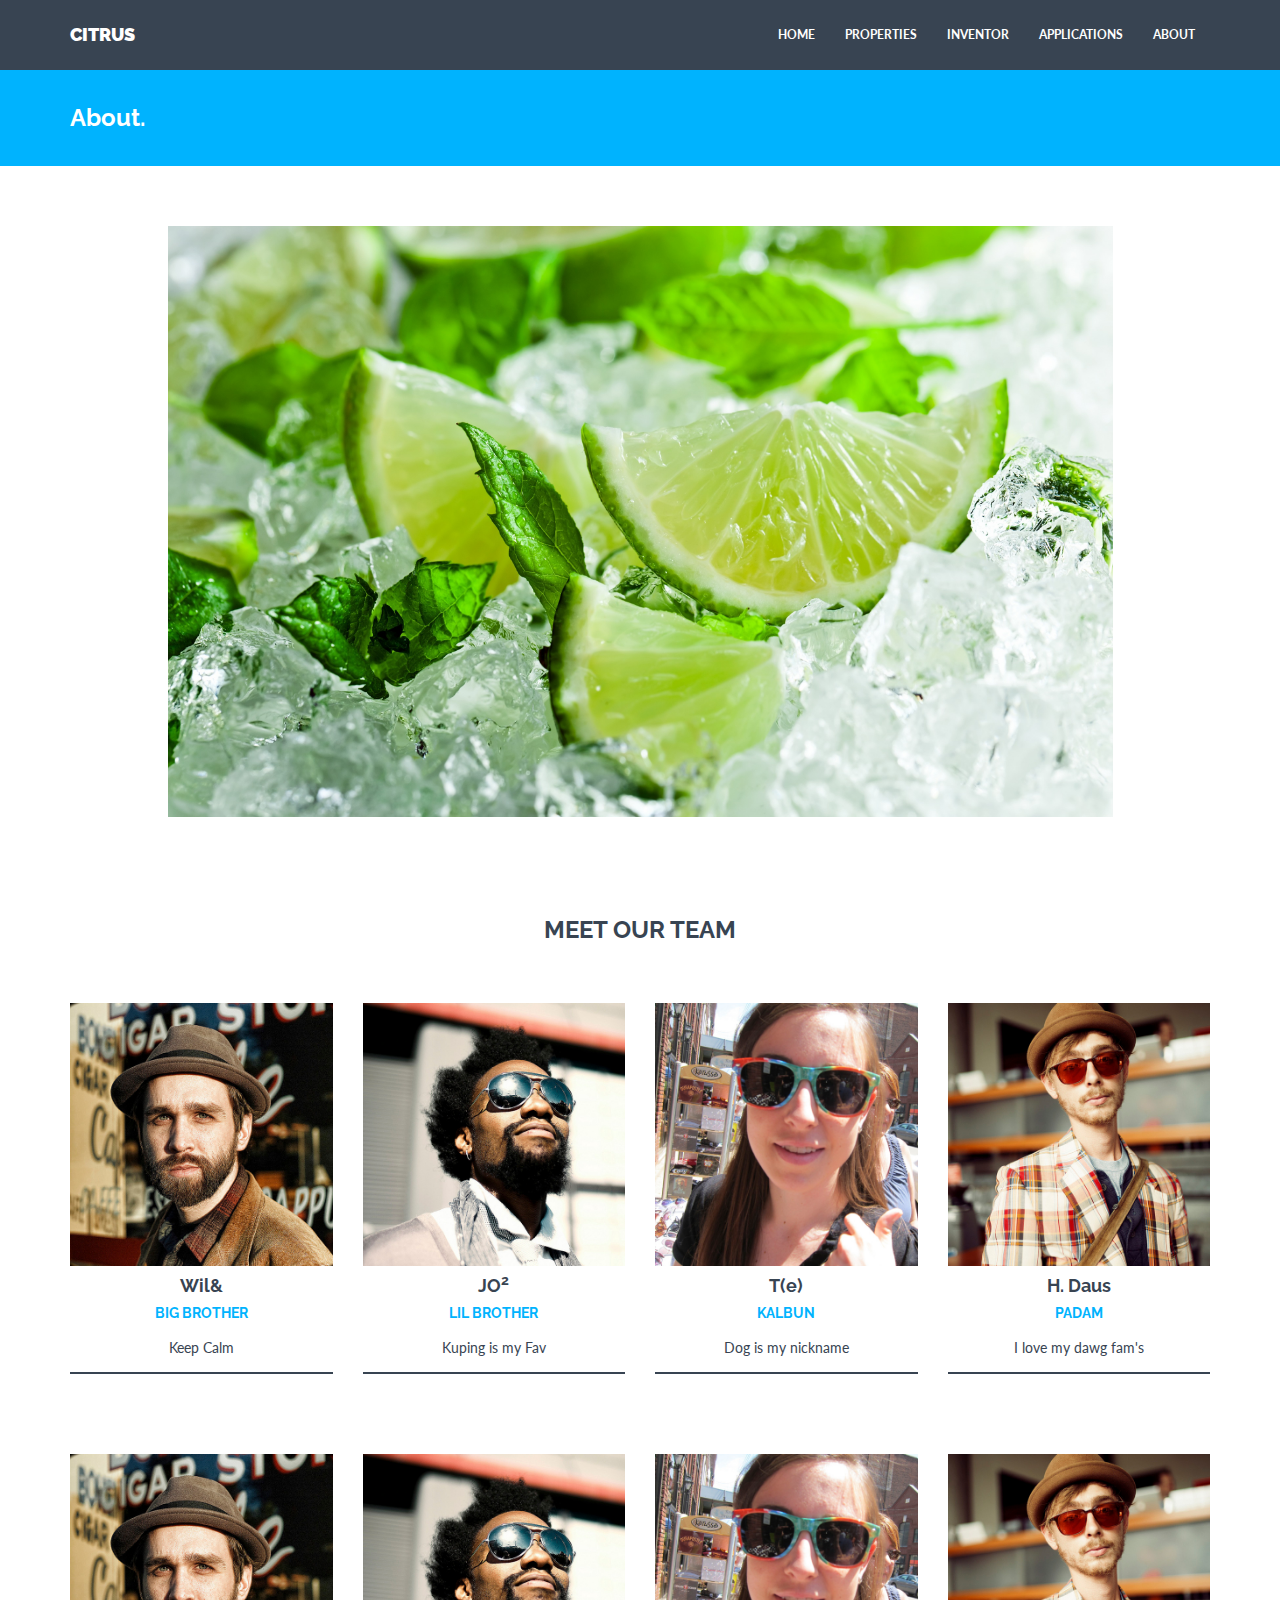
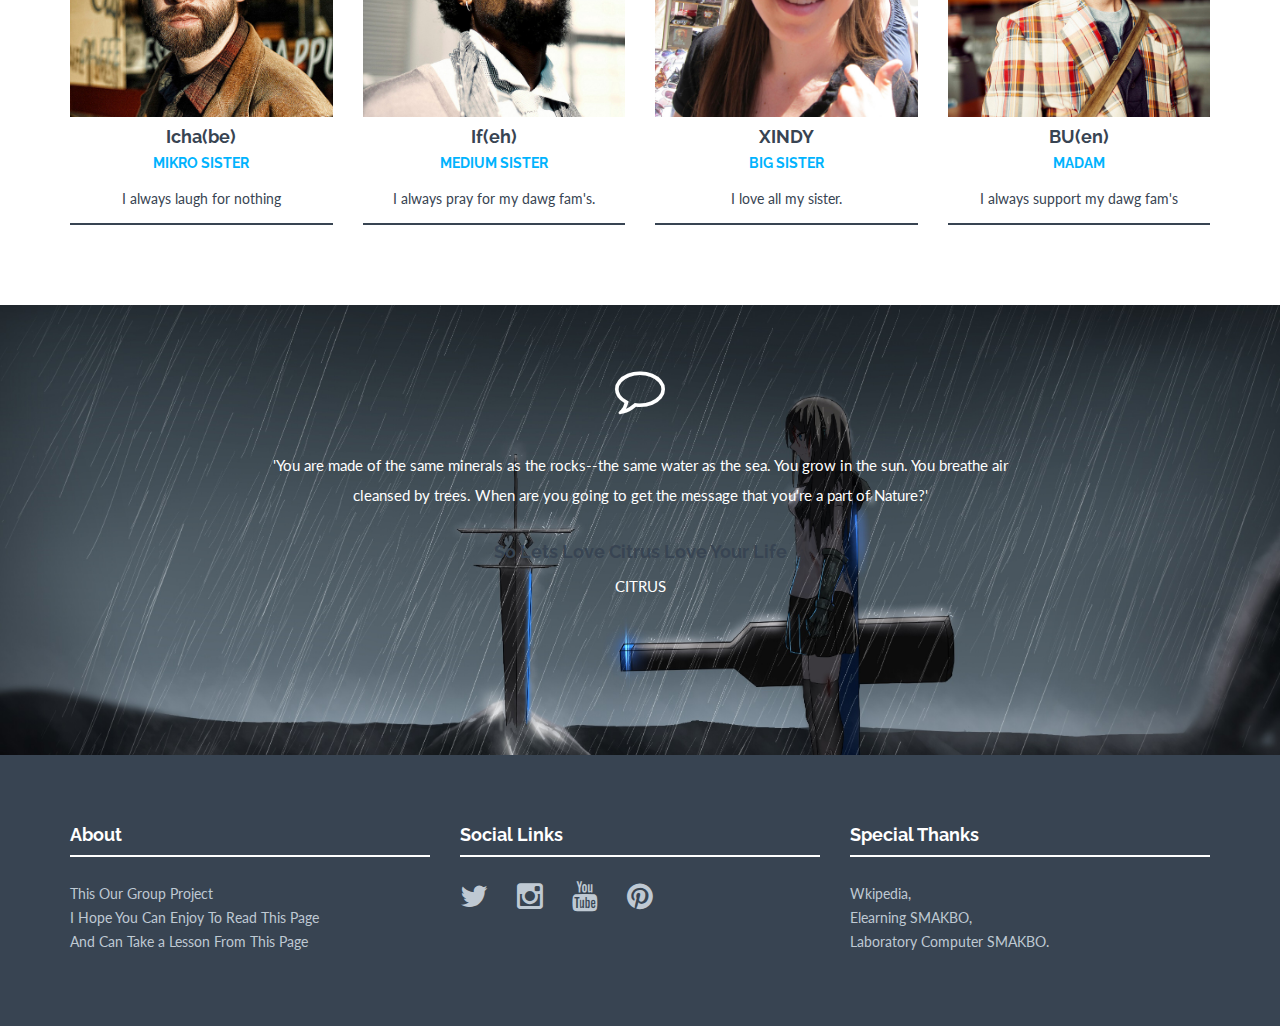
==== about.html @ 8cf74371 "Add files via upload" ====
<!DOCTYPE html>
<html lang="en">
  <head>
   <title>CITRIC ACID</title>

    <!-- Bootstrap core CSS -->
    <link href="css/bootstrap.css" rel="stylesheet">
    <link href="css/style.css" rel="stylesheet">
    <link href="css/font-awesome.min.css" rel="stylesheet">
  </head>

  <body>

    <!-- Navbar -->
    <div class="navbar navbar-default navbar-fixed-top" 
    role="navigation">
      <div class="container">
        <div class="navbar-header">
          <a class="navbar-brand" href="index.html">CITRUS</a>
        </div>
        <div class="navbar-collapse collapse navbar-right">
          <ul class="nav navbar-nav">
            <li><a href="index.html">HOME</a></li>
            <li><a href="single-project.html">PROPERTIES</a></li>
            <li><a href="singles.html">INVENTOR</a></li>
            <li><a href="portfolio.html">APPLICATIONS</a></li>
            <li><a href="about.html">ABOUT</a></li>
          </ul>
        </div>
      </div>
    </div>

	<div id="blue">
	    <div class="container">
			<div class="row">
				<h3>About.</h3>
			</div>
	    </div> 
	</div>

	 
	<!--AGENCY ABOUT-->


	 <div class="container mt">
	 	<div class="row">
		 	<div class="col-lg-10 col-lg-offset-1 centered">
			 	<div id="carousel-example-generic" class="carousel slide" data-ride="carousel">
				
				  <!-- Wrapper for slides -->
				  <div class="carousel-inner">
				    <div class="item active">
				      <img src="img/citrus4.jpg" alt="">
				    </div>
				    </div>
				  </div>
				</div>
				</div>
				</div>
				</div>
	

	<!-- *****************************************************************************************************************
	 TEEAM MEMBERS
	 ***************************************************************************************************************** -->

	 <div class="container mtb">
	 	<div class="row centered">
		 	<h3 class="mb">MEET OUR TEAM</h3>
		 	
		 	<div class="col-lg-3 col-md-3 col-sm-3">
				<div class="he-wrap tpl6">
				<img src="img/team/team01.jpg" alt="">
					<div class="he-view">
						<div class="bg a0" data-animate="fadeIn">
                            <h3 class="a1" data-animate="fadeInDown">Contact Me</h3>
                            <a href="#" class="dmbutton a2" data-animate="fadeInUp"><i class="fa fa-envelope"></i></a>
                            <a href="#" class="dmbutton a2" data-animate="fadeInUp"><i class="fa fa-twitter"></i></a>
                    	</div><!-- he bg -->
					</div><!-- he view -->		
				</div><!-- he wrap -->
				<h4>Wil&</h4>
				<h5 class="ctitle">BIG BROTHER</h5>
				<p>Keep Calm</p>
				<div class="hline"></div>
		 	</div><! --/col-lg-3 -->

		 	<div class="col-lg-3 col-md-3 col-sm-3">
				<div class="he-wrap tpl6">
				<img src="img/team/team02.jpg" alt="">
					<div class="he-view">
						<div class="bg a0" data-animate="fadeIn">
                            <h3 class="a1" data-animate="fadeInDown">Contact Me</h3>
                            <a href="#" class="dmbutton a2" data-animate="fadeInUp"><i class="fa fa-envelope"></i></a>
                            <a href="#" class="dmbutton a2" data-animate="fadeInUp"><i class="fa fa-twitter"></i></a>
                    	</div><!-- he bg -->
					</div><!-- he view -->		
				</div><!-- he wrap -->
				<h4>JO<sup>2</sup></h4>
				<h5 class="ctitle">LIL BROTHER</h5>
				<p>Kuping is my Fav</p>
				<div class="hline"></div>
		 	</div><! --/col-lg-3 -->

		 	<div class="col-lg-3 col-md-3 col-sm-3">
				<div class="he-wrap tpl6">
				<img src="img/team/team03.jpg" alt="">
					<div class="he-view">
						<div class="bg a0" data-animate="fadeIn">
                            <h3 class="a1" data-animate="fadeInDown">Contact Me</h3>
                            <a href="#" class="dmbutton a2" data-animate="fadeInUp"><i class="fa fa-envelope"></i></a>
                            <a href="#" class="dmbutton a2" data-animate="fadeInUp"><i class="fa fa-twitter"></i></a>
                    	</div><!-- he bg -->
					</div><!-- he view -->		
				</div><!-- he wrap -->
				<h4>T(e)</h4>
				<h5 class="ctitle">KALBUN</h5>
				<p>Dog is my nickname</p>
				<div class="hline"></div>
		 	</div><! --/col-lg-3 -->

		 	<div class="col-lg-3 col-md-3 col-sm-3">
				<div class="he-wrap tpl6">
				<img src="img/team/team04.jpg" alt="">
					<div class="he-view">
						<div class="bg a0" data-animate="fadeIn">
                            <h3 class="a1" data-animate="fadeInDown">Contact Me</h3>
                            <a href="#" class="dmbutton a2" data-animate="fadeInUp"><i class="fa fa-envelope"></i></a>
                            <a href="#" class="dmbutton a2" data-animate="fadeInUp"><i class="fa fa-twitter"></i></a>
                    	</div><!-- he bg -->
					</div><!-- he view -->		
				</div><!-- he wrap -->
				<h4>H. Daus</h4>
				<h5 class="ctitle">PADAM</h5>
				<p>I love my dawg fam's</p>
				<div class="hline"></div>
		 	</div>		 
		 	
	 	</div>
	 </div>

	  <div class="container mtb">
	 	<div class="row centered">
		 	
		 	
		 	<div class="col-lg-3 col-md-3 col-sm-3">
				<div class="he-wrap tpl6">
				<img src="img/team/team01.jpg" alt="">
					<div class="he-view">
						<div class="bg a0" data-animate="fadeIn">
                            <h3 class="a1" data-animate="fadeInDown">Contact Me</h3>
                            <a href="#" class="dmbutton a2" data-animate="fadeInUp"><i class="fa fa-envelope"></i></a>
                            <a href="#" class="dmbutton a2" data-animate="fadeInUp"><i class="fa fa-twitter"></i></a>
                    	</div><!-- he bg -->
					</div><!-- he view -->		
				</div><!-- he wrap -->
				<h4>Icha(be)</h4>
				<h5 class="ctitle">MIKRO SISTER</h5>
				<p>I always laugh for nothing </p>
				<div class="hline"></div>
		 	</div><! --/col-lg-3 -->

		 	<div class="col-lg-3 col-md-3 col-sm-3">
				<div class="he-wrap tpl6">
				<img src="img/team/team02.jpg" alt="">
					<div class="he-view">
						<div class="bg a0" data-animate="fadeIn">
                            <h3 class="a1" data-animate="fadeInDown">Contact Me</h3>
                            <a href="#" class="dmbutton a2" data-animate="fadeInUp"><i class="fa fa-envelope"></i></a>
                            <a href="#" class="dmbutton a2" data-animate="fadeInUp"><i class="fa fa-twitter"></i></a>
                    	</div><!-- he bg -->
					</div><!-- he view -->		
				</div><!-- he wrap -->
				<h4>If(eh)</h4>
				<h5 class="ctitle">MEDIUM SISTER</h5>
				<p>I always pray for my dawg fam's.</p>
				<div class="hline"></div>
		 	</div>

		 	<div class="col-lg-3 col-md-3 col-sm-3">
				<div class="he-wrap tpl6">
				<img src="img/team/team03.jpg" alt="">
					<div class="he-view">
						<div class="bg a0" data-animate="fadeIn">
                            <h3 class="a1" data-animate="fadeInDown">Contact Me</h3>
                            <a href="#" class="dmbutton a2" data-animate="fadeInUp"><i class="fa fa-envelope"></i></a>
                            <a href="#" class="dmbutton a2" data-animate="fadeInUp"><i class="fa fa-twitter"></i></a>
                    	</div><!-- he bg -->
					</div><!-- he view -->		
				</div><!-- he wrap -->
				<h4>XINDY</h4>
				<h5 class="ctitle">BIG SISTER</h5>
				<p>I love all my sister.</p>
				<div class="hline"></div>
		 	</div><! --/col-lg-3 -->

		 	<div class="col-lg-3 col-md-3 col-sm-3">
				<div class="he-wrap tpl6">
				<img src="img/team/team04.jpg" alt="">
					<div class="he-view">
						<div class="bg a0" data-animate="fadeIn">
                            <h3 class="a1" data-animate="fadeInDown">Contact Me</h3>
                            <a href="#" class="dmbutton a2" data-animate="fadeInUp"><i class="fa fa-envelope"></i></a>
                            <a href="#" class="dmbutton a2" data-animate="fadeInUp"><i class="fa fa-twitter"></i></a>
                    	</div><!-- he bg -->
					</div><!-- he view -->		
				</div><!-- he wrap -->
				<h4>BU(en)</h4>
				<h5 class="ctitle">MADAM</h5>
				<p>I always support my dawg fam's</p>
				<div class="hline"></div>
		 	</div><!--/col-lg-3 -->		 	
		 	
	 	</div><!--/row -->
	 </div><!--/container -->
	 
	
	 <!--MIDDLE CONTENT-->
	 <div id="twrap">
	 	<div class="container centered">
	 		<div class="row">
	 			<div class="col-lg-8 col-lg-offset-2">
	 			<i class="fa fa-comment-o"></i>
	 			<p>'You are made of the same minerals as the rocks--the same water as the sea. You grow in the sun. You breathe air cleansed by trees. When are you going to get the message that you're a part of Nature?'</p>
	 			<h4><br/>So Lets Love Citrus Love Your Life</h4>
	 			<p>CITRUS</p>
	 			</div>
	 		</div>
	 	</div>
	 </div>

	
	<!-- FOOTER -->
	 <div id="footerwrap">
	 	<div class="container">
		 	<div class="row">
		 		<div class="col-lg-4">
		 			<h4>About</h4>
		 			<div class="hline-w"></div>
		 			<p>	This Our Group Project <br/>
		 				I Hope You Can Enjoy To Read This Page <br/>
		 				And Can Take a Lesson From This Page <br/>
		 			</p>
		 		</div>
		 		<div class="col-lg-4">
		 			<h4>Social Links</h4>
		 			<div class="hline-w"></div>
		 			<p>
		 				<a href="https://twitter.com/hashtag/citricacid?vertical=default&src=hash"><i class="fa fa-twitter"></i></a>
		 				<a href="https://www.instagram.com/explore/tags/citricacid/" target="blank"><i class="fa fa-instagram"> </i></a>
		 				<a href="https://www.youtube.com/results?search_query=citric+acid"><i class="fa fa-youtube"></i></a>
		 				<a href="https://id.pinterest.com/search/pins/?q=citric%20acid"><i class="fa fa-pinterest"></i></a>
		 			</p>
		 		</div>
		 		<div class="col-lg-4">
		 			<h4>Special Thanks</h4>
		 			<div class="hline-w"></div>
		 			<p>
		 				Wkipedia,<br/>
		 				Elearning SMAKBO,<br/>
		 				Laboratory Computer SMAKBO.<br/>
		 			</p>
		 		</div>
		 	
		 	</div>
	 	</div>
	 </div>
  </body>
</html>
---- css/style.css ----
/*	################################################################

	Author: Carlos Alvarez
	URL: http://alvarez.is

	Project Name: SOLID - Bootstrap 3 Theme
	Version: 1.0
	URL: http://alvarez.is
	
################################################################# */ 
@import url(http://fonts.googleapis.com/css?family=Raleway:400,700,900);
@import url(http://fonts.googleapis.com/css?family=Lato:400,900);
@import url("prettyPhoto.css") screen;
@import url("hoverex-all.css") screen;

/*	################################################################
	1. GENERAL STRUCTURES
################################################################# */
	* { 
		margin: 0;
		padding: 0px;
	} 

body { 
	background: #ffffff; 
	margin: 0; 
	height: 100%; 
	color: #384452;
	font-family: 'Lato', sans-serif;
	font-weight: 400;
	}

h1, h2, h3, h4, h5, h6 {
	font-family: 'Raleway', sans-serif;
	font-weight: 700;
}

p { 
	padding: 0; 
	margin-bottom: 12px; 
	font-family: 'Lato', sans-serif;
	font-weight: 400;
	font-size: 14px; 
	line-height: 24px;
	color: #384452; 
	margin-top: 10px; 
}

img {
	height: auto;
	max-width: 100%;
}

a { 
	padding: 0;
	margin: 0;
	text-decoration: none; 
	-webkit-transition: background-color .4s linear, color .4s linear;
	-moz-transition: background-color .4s linear, color .4s linear;
	-o-transition: background-color .4s linear, color .4s linear;
	-ms-transition: background-color .4s linear, color .4s linear;
	transition: background-color .4s linear, color .4s linear;
}
a:hover,
a:focus {
  text-decoration: none;
  color:#01b2fe;
}

::-moz-selection  {
	color: #fff;
	text-shadow:none;
	background:#2B2E31;
}
::selection {
	color: #fff;
	text-shadow:none;
	background:#2B2E31;
}

.centered {
	text-align: center
}

/*	################################################################
	BOOTSTRAP MODIFICATIONS & TWEAKS
################################################################# */
.navbar {
	min-height: 70px;
	padding-top: 10px;
	margin-bottom: 0px;
}

.navbar-brand {
	font-family: 'Raleway', sans-serif;
	font-weight: 900;
}

.navbar-header .navbar-brand {
	color: white;
}

.navbar-default .navbar-nav > li > a {
	color: white;
	font-weight: 700;
	font-size: 12px;
}

.navbar-default .navbar-nav > li > a:hover {
	color: #00b3fe;
}

.navbar-default .navbar-nav > .active > a, .navbar-default .navbar-nav > .active > a:hover, .navbar-default .navbar-nav > .active > a:focus {
	color: #00b3fe;
	background-color: transparent;
}

.navbar-default {
	background-color: #384452;
	border-color: transparent;
}

.dropdown-menu {
	background: #384452;
}

.dropdown-menu > li > a {
	color: white;
	font-weight: 700;
	font-size: 12px;
}

.btn-theme {
  color: #fff;
  background-color: #384452;
  border-color: #384452;
  margin: 4px;
}
.btn-theme:hover,
.btn-theme:focus,
.btn-theme:active,
.btn-theme.active,
.open .dropdown-toggle.btn-theme {
  color: #fff;
  background-color: #00b3fe;
  border-color: #00b3fe;
}

.dmbutton:hover,
.dmbutton:active,
.dmbutton:focus{
	color: #ffffff;
	background-color: #222222;
	border-color: #ffffff;
}
.dmbutton {
	background:rgba(0, 0, 0, 0);
	border: 1px solid #ffffff;
	color: #ffffff;
	-webkit-border-radius: 2px;
	border-radius: 2px;
	padding-top: 1.025rem;
	padding-right: 2.25rem;
	letter-spacing:0.85px;
	padding-bottom: 1.0875rem;
	padding-left: 2.25rem;
	font-size: 1.55rem;
	cursor: pointer;
	font-weight: normal;
	line-height: normal;
	margin: 0 0 1.25rem;
	text-decoration: none;
	text-align: center;
	display: inline-block;
	-webkit-transition: background-color 300ms ease-out;
	-moz-transition: background-color 300ms ease-out;
	transition: background-color 300ms ease-out;
	-webkit-appearance: none;
	font-weight: normal !important;
}

.mtb {
	margin-top: 80px;
	margin-bottom: 80px;
}

.mb {
	margin-bottom: 60px;
}

.mt {
	margin-top: 60px;
}

.hline {
	border-bottom: 2px solid #384452;
}

.hline-w {
	border-bottom: 2px solid #ffffff;
	margin-bottom: 25px;
}
/*	################################################################
	SITE WRAPS
################################################################# */

#headerwrap {
	background-color: #00b3fe;
	min-height: 550px;
	padding-top: 100px;
	padding-bottom: 0px;
	text-align: center;
}

#headerwrap h3, h5 {
	color: white;
	font-weight: 400;
}

#headerwrap h1 {
	color: white;
	margin-bottom: 25px;
}

#headerwrap .img-responsive {
	margin: 0 auto;
}

/* Services Wrap */
#service {
	margin-top: 100px;
	margin-bottom: 80px;
}

#service i {
	color: #00b3fe;
	font-size: 60px;
	padding: 15px;
}

/* Portfolio Wrap */
#portfoliowrap {
	padding-top: 60px;
	margin-bottom: 60px;
	display: block;
	text-align: center
}

#portfoliowrap h3 {
	margin-bottom: 25px;
}

.portfolio {
	padding:0 !important;
	margin:0 !important;
	display:block;
}


.portfolio-item .title:before {border-radius:0; display:none}
.portfolio-item p {margin:0px 0 30px;}
.portfolio-item h3 {margin:-10px 0 10px; font-size:16px; text-transform:uppercase;}


.tpl6 h3
{
	color:#fff;
	margin:0;
	padding:40px 5px 0;
	font-size:16px;
	text-transform:uppercase;
}
.tpl6 .dmbutton
{
	display:inline-block;
	margin:30px 5px 20px 5px;
	font-size:13px;
}

.tpl6 .bg
{
	height:100%;
	width:100%;
	background-color:#00b3fe;
	background-color:rgba(0,179,254,.9);
	text-align:center;
}

/* Testimonials Wrap */
#twrap {
	background: url(../img/t-back.jpg) no-repeat center top;
	margin-top: 0px;
	padding-top:60px;
	text-align:center;
	background-attachment: relative;
	background-position: center center;
	min-height: 450px;
	width: 100%;
	
    -webkit-background-size: 100%;
    -moz-background-size: 100%;
    -o-background-size: 100%;
    background-size: 100%;

    -webkit-background-size: cover;
    -moz-background-size: cover;
    -o-background-size: cover;
    background-size: cover;
}

#twrap i {
	font-size: 50px;
	color: white;
	margin-bottom: 25px;
}

#twrap p {
	color: white;
	font-size: 15px;
	line-height: 30px;
}

/* clients logo */
#cwrap {
	background: #f7f7f7;
	margin-top: 0px;
	padding-top: 80px;
	padding-bottom: 100px;
}

#cwrap h3 {
	margin-bottom: 60px;
}

/* Footer */
#footerwrap {
	padding-top: 60px;
	padding-bottom: 60px;
	background: #384452;
}

#footerwrap p {
	color: #bfc9d3;
}

#footerwrap h4 {
	color: white;
}

#footerwrap i {
	font-size: 30px;
	color: #bfc9d3;
	padding-right: 25px;
}

#footerwrap i:hover {
	color: #00b3fe
}

/*	################################################################
	PAGE CONFIGURATIONS
################################################################# */
/* General Tweaks */

#blue {
	background: #00b3fe;
	margin-top: 60px;
	margin-bottom: 60px;
	padding-top: 25px;
	padding-bottom: 25px;
}

#blue h3 {
	color: white;
	margin-left: 15px;
}

.ctitle {
	color: #00b3fe;
	font-weight: 700;
	margin-bottom: 15px;
}

csmall {
	font-size: 12px;
	color: #b3b3b3;
}
csmall2 {
	font-size: 12px;
	color: #f39c12
}

.spacing {
	margin-top: 40px;
	margin-bottom: 40px;
}

.badge-theme {
	background: #00b3fe;
}

/* Contact Page */
#contactwrap {
	background: url(../img/contact.jpg) no-repeat center top;
	margin-top: -60px;
	padding-top:0px;
	text-align:center;
	background-attachment: relative;
	background-position: center center;
	min-height: 400px;
	width: 100%;
	
    -webkit-background-size: 100%;
    -moz-background-size: 100%;
    -o-background-size: 100%;
    background-size: 100%;

    -webkit-background-size: cover;
    -moz-background-size: cover;
    -o-background-size: cover;
    background-size: cover;
}

/* Blog Page */
.popular-posts { 
	margin: 0px;
	padding-left: 0px;
	}
	
.popular-posts li {
	list-style: none; 
	margin-bottom: 20px; 
	min-height: 70px;
}
.popular-posts li a, 
.popular-posts li a:hover {
	color:#2f2f2f; 
	text-decoration: none;
	}
	
.popular-posts li img {
	float: left; 
	margin-right: 20px;
	}
	
.popular-posts li em {
	font-family: 'Lato', sans-serif;
	font-size: 12px;
	color: #b3b3b3
	}

.popular-posts p {
	line-height: normal;
	margin-bottom: auto;
}	

.share i {
	padding-right: 15px;
	font-size: 18px;
}
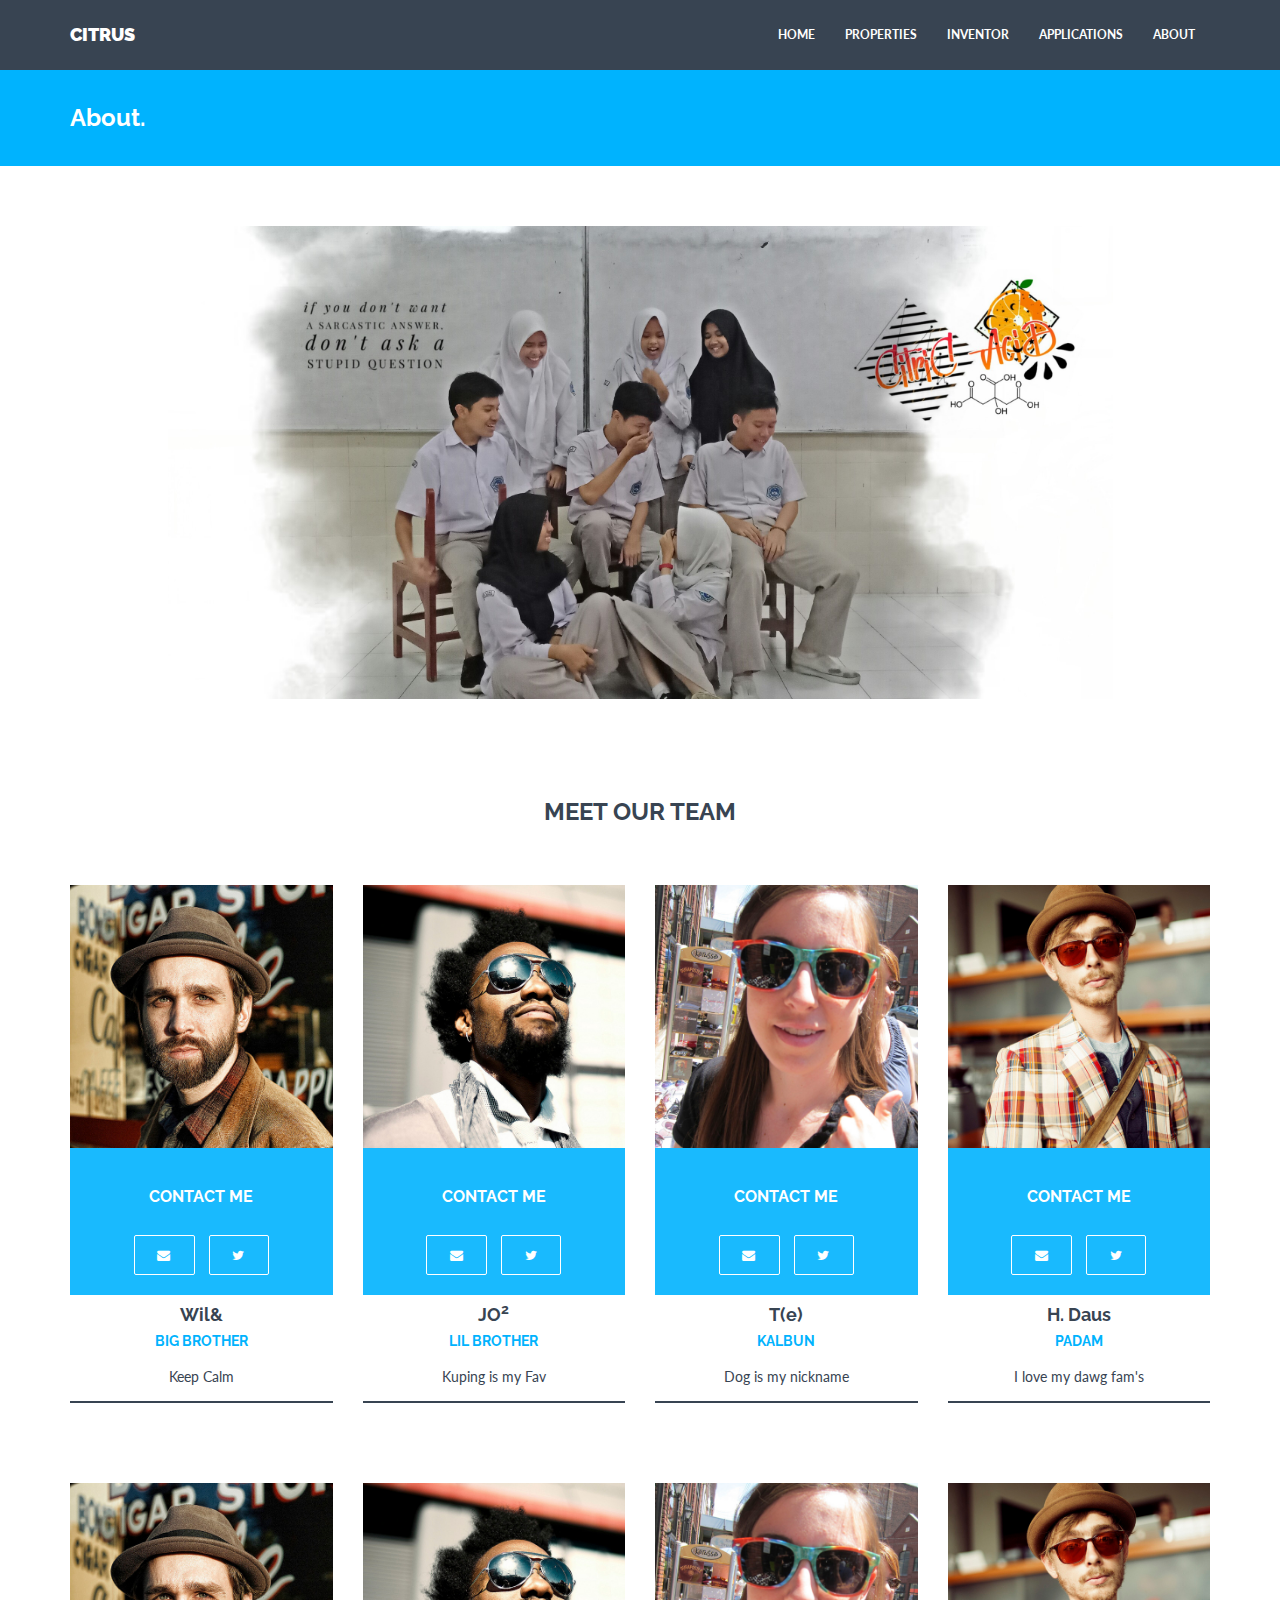
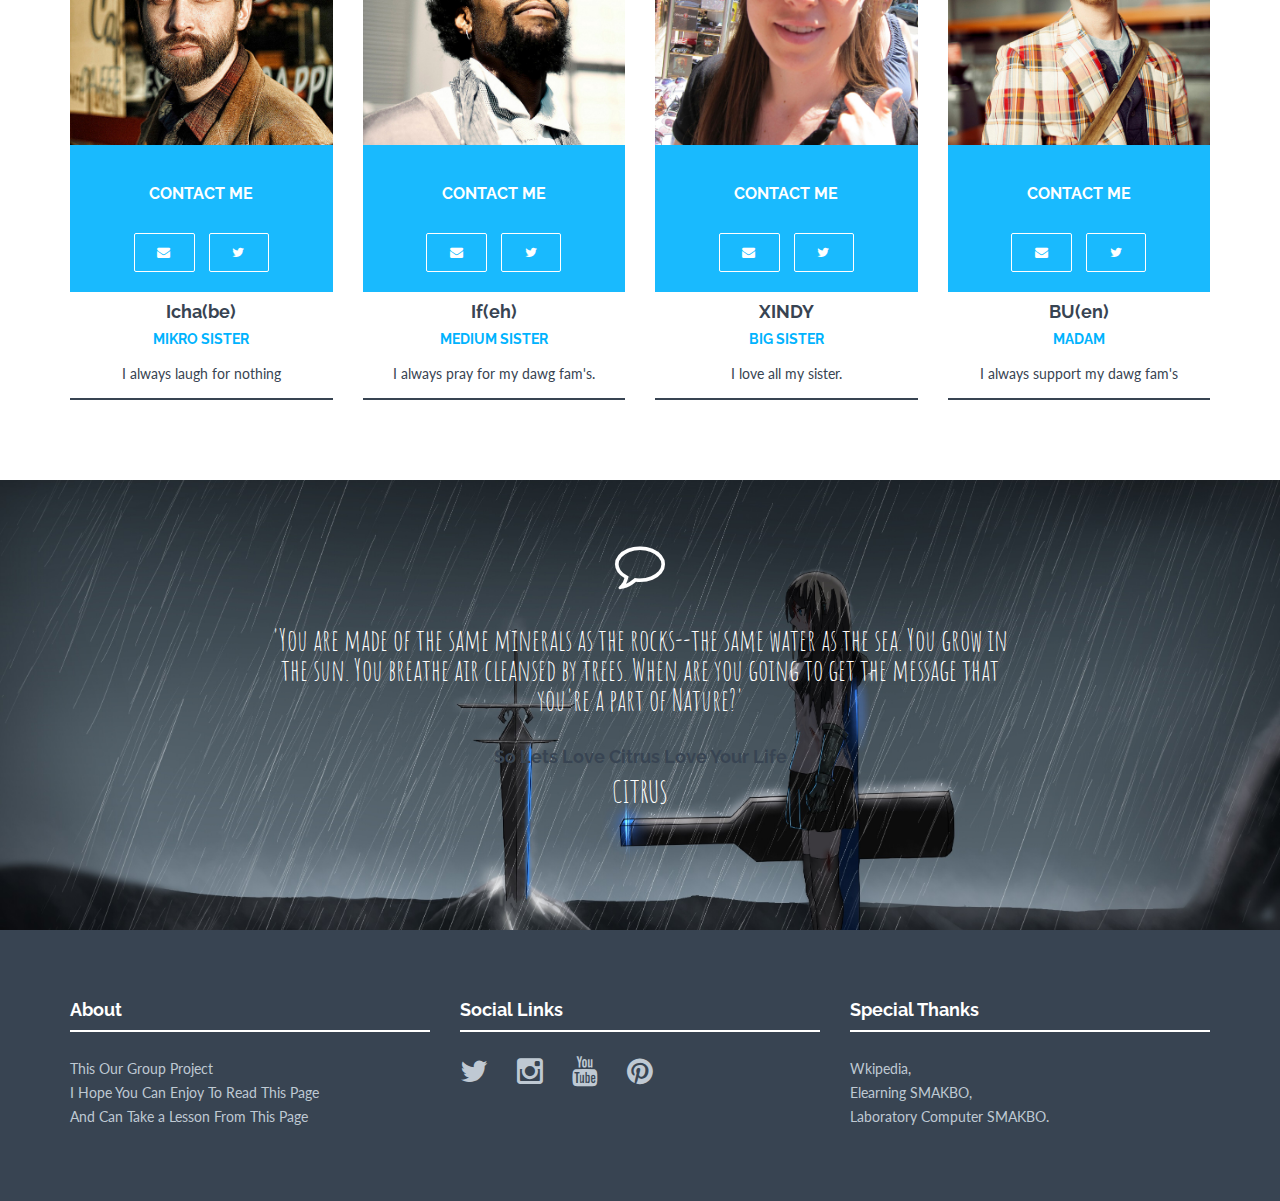
==== commit a38b2559: "Add files via upload" ====
--- a/about.html
+++ b/about.html
@@ -50,7 +50,7 @@
 				  <!-- Wrapper for slides -->
 				  <div class="carousel-inner">
 				    <div class="item active">
-				      <img src="img/citrus4.jpg" alt="">
+				      <img src="img/about.jpg" alt="">
 				    </div>
 				    </div>
 				  </div>
--- a/css/style.css
+++ b/css/style.css
@@ -8,8 +8,10 @@
 	URL: http://alvarez.is
 	
 ################################################################# */ 
+ 
 @import url(http://fonts.googleapis.com/css?family=Raleway:400,700,900);
 @import url(http://fonts.googleapis.com/css?family=Lato:400,900);
+@import url('https://fonts.googleapis.com/css?family=Amatic+SC');
 @import url("prettyPhoto.css") screen;
 @import url("hoverex-all.css") screen;
 
@@ -287,7 +289,8 @@
 }
 
 /* Testimonials Wrap */
-#twrap {
+#twrap {	 
+
 	background: url(../img/t-back.jpg) no-repeat center top;
 	margin-top: 0px;
 	padding-top:60px;
@@ -312,11 +315,13 @@
 	font-size: 50px;
 	color: white;
 	margin-bottom: 25px;
+ 
 }
 
 #twrap p {
-	color: white;
-	font-size: 15px;
+	font-family: 'Amatic SC', cursive;
+	color: white;
+	font-size: 30px;
 	line-height: 30px;
 }
 
@@ -371,6 +376,119 @@
 }
 
 #blue h3 {
+	color: white;
+	margin-left: 15px;
+}
+
+.ctitle {
+	color: #00b3fe;
+	font-weight: 700;
+	margin-bottom: 15px;
+}
+
+csmall {
+	font-size: 12px;
+	color: #b3b3b3;
+}
+csmall2 {
+	font-size: 12px;
+	color: #f39c12
+}
+
+.spacing {
+	margin-top: 40px;
+	margin-bottom: 40px;
+}
+
+.badge-theme {
+	background: #00b3fe;
+}
+
+
+#green {
+	background: #7FFFD4;
+	margin-top: 60px;
+	margin-bottom: 60px;
+	padding-top: 25px;
+	padding-bottom: 25px;
+}
+
+#green h3 {
+	color: white;
+	margin-left: 15px;
+}
+
+.ctitle {
+	color: #00b3fe;
+	font-weight: 700;
+	margin-bottom: 15px;
+}
+
+csmall {
+	font-size: 12px;
+	color: #b3b3b3;
+}
+csmall2 {
+	font-size: 12px;
+	color: #f39c12
+}
+
+.spacing {
+	margin-top: 40px;
+	margin-bottom: 40px;
+}
+
+.badge-theme {
+	background: #00b3fe;
+}
+
+
+#orange {
+	background: #FFFF00;
+	margin-top: 60px;
+	margin-bottom: 60px;
+	padding-top: 25px;
+	padding-bottom: 25px;
+}
+
+#orange h3 {
+	color: white;
+	margin-left: 15px;
+}
+
+.ctitle {
+	color: #00b3fe;
+	font-weight: 700;
+	margin-bottom: 15px;
+}
+
+csmall {
+	font-size: 12px;
+	color: #b3b3b3;
+}
+csmall2 {
+	font-size: 12px;
+	color: #f39c12
+}
+
+.spacing {
+	margin-top: 40px;
+	margin-bottom: 40px;
+}
+
+.badge-theme {
+	background: #00b3fe;
+}
+
+#dgreen {
+	background: #59e817;
+	margin-top: 60px;
+	margin-bottom: 60px;
+	padding-top: 25px;
+	padding-bottom: 25px;
+}
+
+#dgreen h3 {
 	color: white;
 	margin-left: 15px;
 }
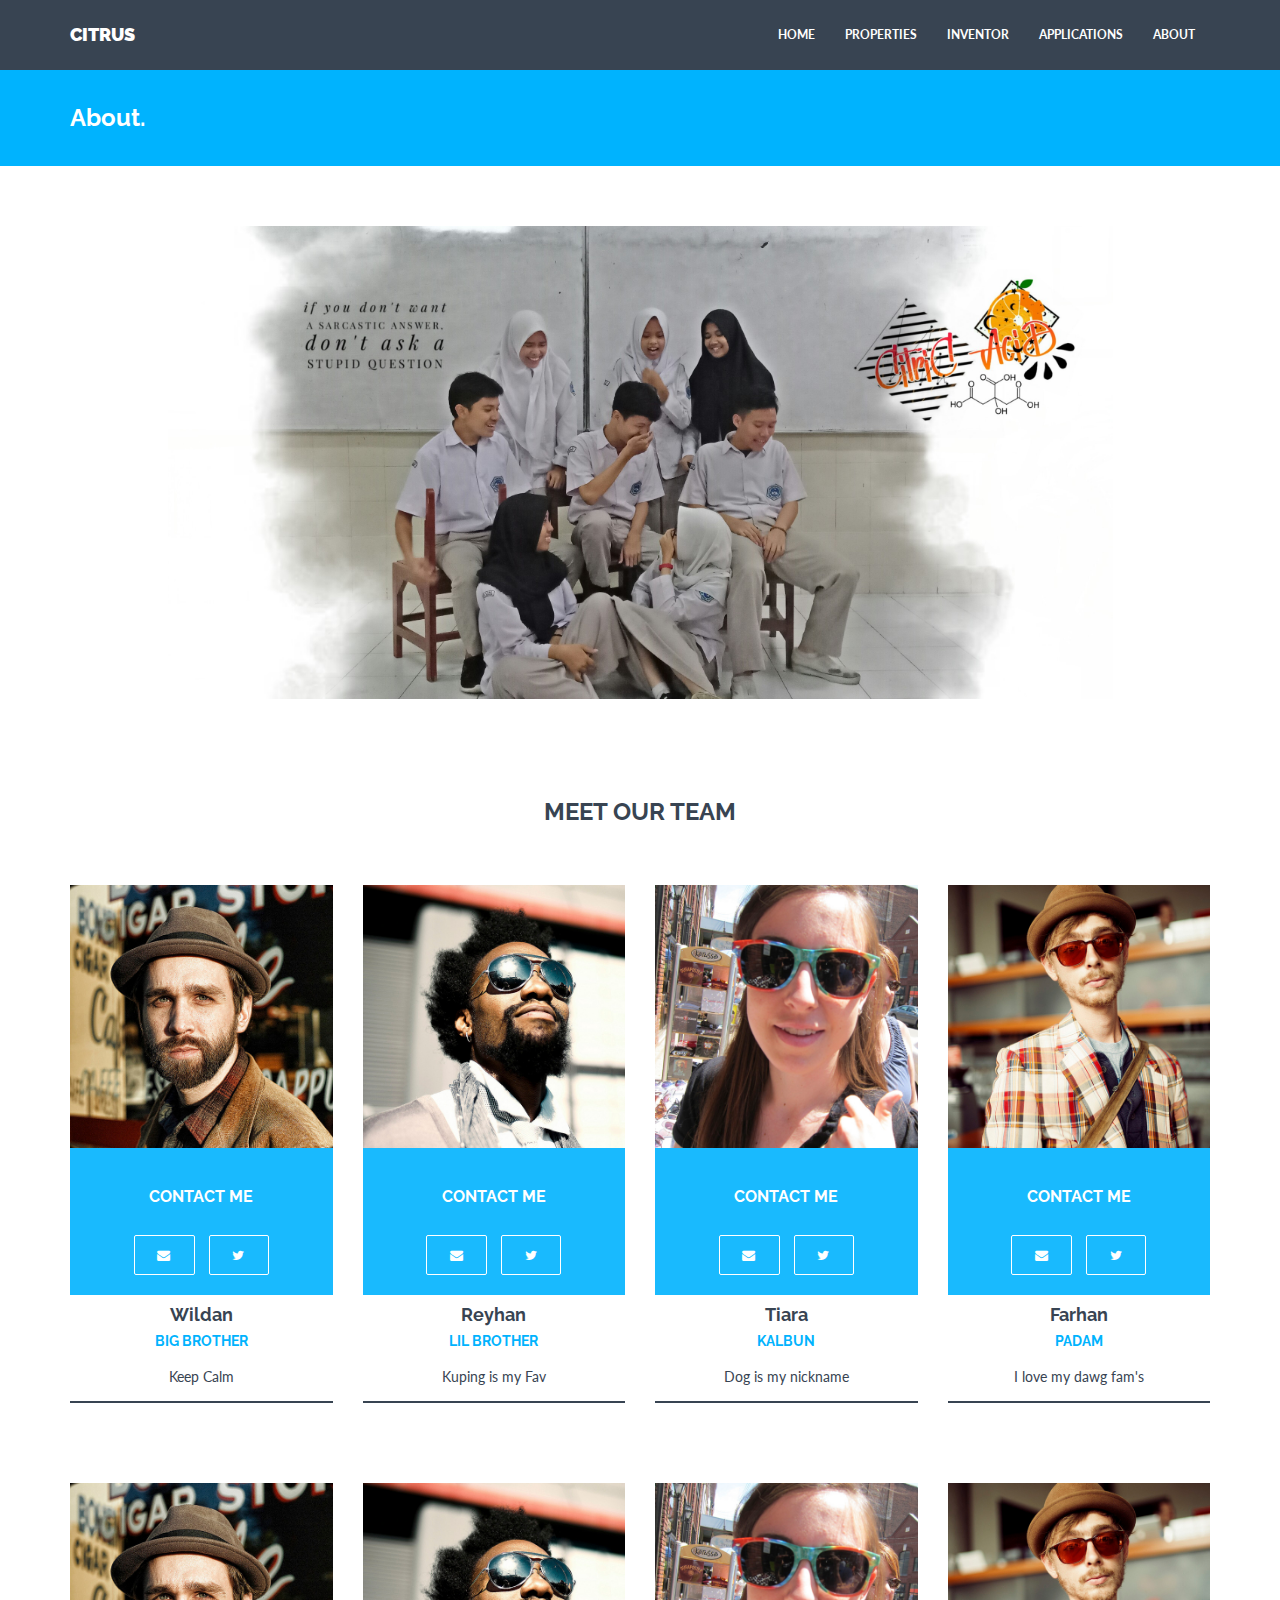
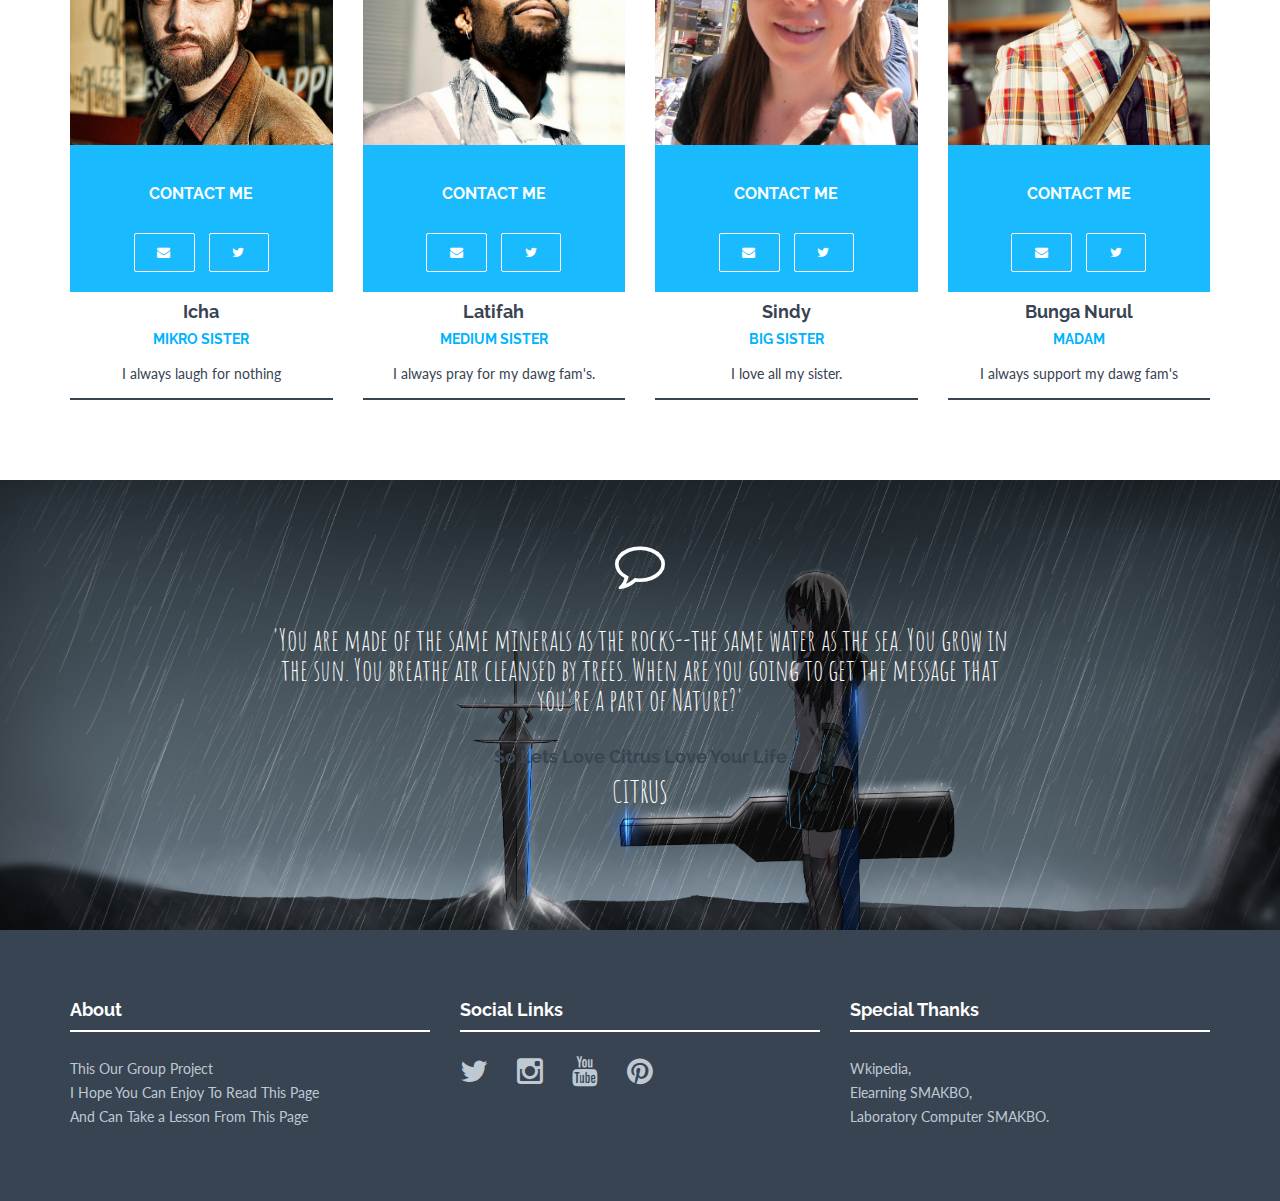
==== commit 39b2ab60: "Add files via upload" ====
--- a/about.html
+++ b/about.html
@@ -79,7 +79,7 @@
                     	</div><!-- he bg -->
 					</div><!-- he view -->		
 				</div><!-- he wrap -->
-				<h4>Wil&</h4>
+				<h4>Wildan</h4>
 				<h5 class="ctitle">BIG BROTHER</h5>
 				<p>Keep Calm</p>
 				<div class="hline"></div>
@@ -96,7 +96,7 @@
                     	</div><!-- he bg -->
 					</div><!-- he view -->		
 				</div><!-- he wrap -->
-				<h4>JO<sup>2</sup></h4>
+				<h4>Reyhan</h4>
 				<h5 class="ctitle">LIL BROTHER</h5>
 				<p>Kuping is my Fav</p>
 				<div class="hline"></div>
@@ -113,7 +113,7 @@
                     	</div><!-- he bg -->
 					</div><!-- he view -->		
 				</div><!-- he wrap -->
-				<h4>T(e)</h4>
+				<h4>Tiara</h4>
 				<h5 class="ctitle">KALBUN</h5>
 				<p>Dog is my nickname</p>
 				<div class="hline"></div>
@@ -130,7 +130,7 @@
                     	</div><!-- he bg -->
 					</div><!-- he view -->		
 				</div><!-- he wrap -->
-				<h4>H. Daus</h4>
+				<h4>Farhan</h4>
 				<h5 class="ctitle">PADAM</h5>
 				<p>I love my dawg fam's</p>
 				<div class="hline"></div>
@@ -154,7 +154,7 @@
                     	</div><!-- he bg -->
 					</div><!-- he view -->		
 				</div><!-- he wrap -->
-				<h4>Icha(be)</h4>
+				<h4>Icha</h4>
 				<h5 class="ctitle">MIKRO SISTER</h5>
 				<p>I always laugh for nothing </p>
 				<div class="hline"></div>
@@ -171,7 +171,7 @@
                     	</div><!-- he bg -->
 					</div><!-- he view -->		
 				</div><!-- he wrap -->
-				<h4>If(eh)</h4>
+				<h4>Latifah</h4>
 				<h5 class="ctitle">MEDIUM SISTER</h5>
 				<p>I always pray for my dawg fam's.</p>
 				<div class="hline"></div>
@@ -188,7 +188,7 @@
                     	</div><!-- he bg -->
 					</div><!-- he view -->		
 				</div><!-- he wrap -->
-				<h4>XINDY</h4>
+				<h4>Sindy</h4>
 				<h5 class="ctitle">BIG SISTER</h5>
 				<p>I love all my sister.</p>
 				<div class="hline"></div>
@@ -205,7 +205,7 @@
                     	</div><!-- he bg -->
 					</div><!-- he view -->		
 				</div><!-- he wrap -->
-				<h4>BU(en)</h4>
+				<h4>Bunga Nurul</h4>
 				<h5 class="ctitle">MADAM</h5>
 				<p>I always support my dawg fam's</p>
 				<div class="hline"></div>
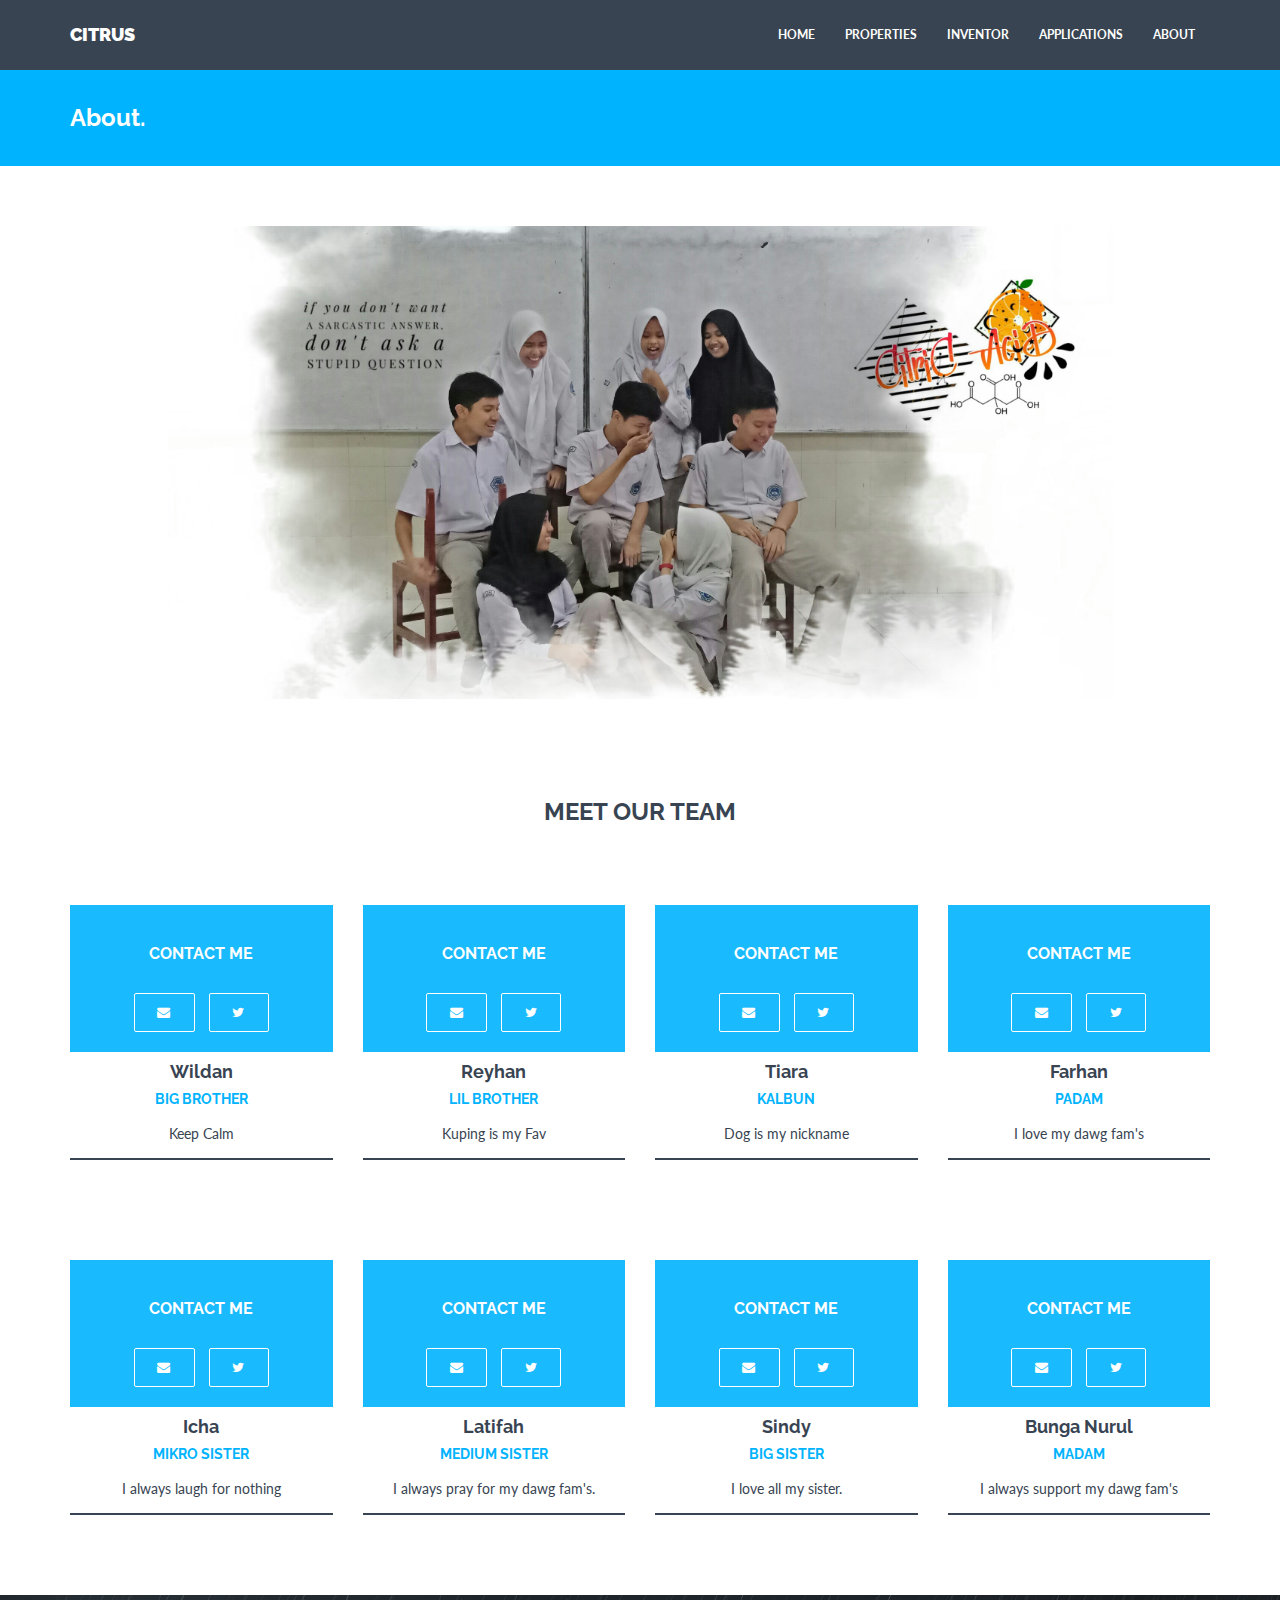
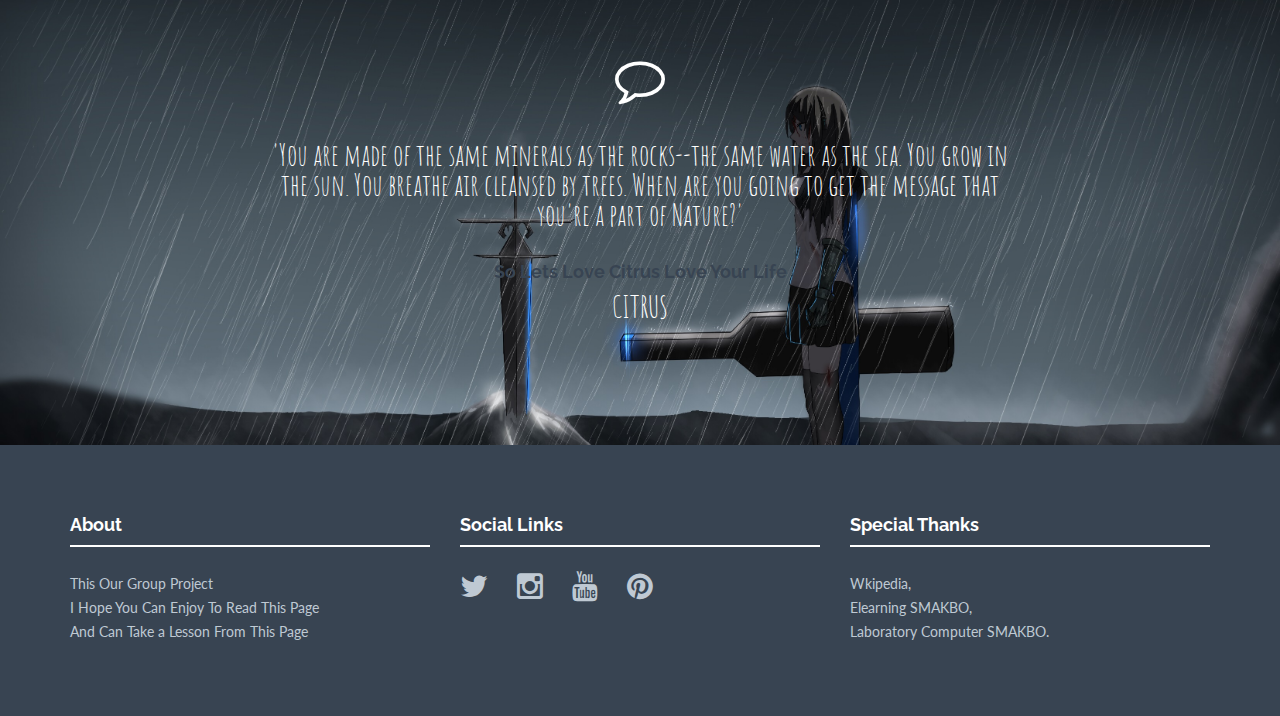
==== commit 71dd8efd: "Add files via upload" ====
--- a/about.html
+++ b/about.html
@@ -70,7 +70,7 @@
 		 	
 		 	<div class="col-lg-3 col-md-3 col-sm-3">
 				<div class="he-wrap tpl6">
-				<img src="img/team/team01.jpg" alt="">
+				<img src="img/team/wildan.jpg" alt="">
 					<div class="he-view">
 						<div class="bg a0" data-animate="fadeIn">
                             <h3 class="a1" data-animate="fadeInDown">Contact Me</h3>
@@ -87,7 +87,7 @@
 
 		 	<div class="col-lg-3 col-md-3 col-sm-3">
 				<div class="he-wrap tpl6">
-				<img src="img/team/team02.jpg" alt="">
+				<img src="img/team/jojo.jpg" alt="">
 					<div class="he-view">
 						<div class="bg a0" data-animate="fadeIn">
                             <h3 class="a1" data-animate="fadeInDown">Contact Me</h3>
@@ -104,7 +104,7 @@
 
 		 	<div class="col-lg-3 col-md-3 col-sm-3">
 				<div class="he-wrap tpl6">
-				<img src="img/team/team03.jpg" alt="">
+				<img src="img/team/tiara.jpg" alt="">
 					<div class="he-view">
 						<div class="bg a0" data-animate="fadeIn">
                             <h3 class="a1" data-animate="fadeInDown">Contact Me</h3>
@@ -121,7 +121,7 @@
 
 		 	<div class="col-lg-3 col-md-3 col-sm-3">
 				<div class="he-wrap tpl6">
-				<img src="img/team/team04.jpg" alt="">
+				<img src="img/team/firdaus.jpg" alt="">
 					<div class="he-view">
 						<div class="bg a0" data-animate="fadeIn">
                             <h3 class="a1" data-animate="fadeInDown">Contact Me</h3>
@@ -145,7 +145,7 @@
 		 	
 		 	<div class="col-lg-3 col-md-3 col-sm-3">
 				<div class="he-wrap tpl6">
-				<img src="img/team/team01.jpg" alt="">
+				<img src="img/team/ica.jpg" alt="">
 					<div class="he-view">
 						<div class="bg a0" data-animate="fadeIn">
                             <h3 class="a1" data-animate="fadeInDown">Contact Me</h3>
@@ -162,7 +162,7 @@
 
 		 	<div class="col-lg-3 col-md-3 col-sm-3">
 				<div class="he-wrap tpl6">
-				<img src="img/team/team02.jpg" alt="">
+				<img src="img/team/ipeh.jpg" alt="">
 					<div class="he-view">
 						<div class="bg a0" data-animate="fadeIn">
                             <h3 class="a1" data-animate="fadeInDown">Contact Me</h3>
@@ -179,7 +179,7 @@
 
 		 	<div class="col-lg-3 col-md-3 col-sm-3">
 				<div class="he-wrap tpl6">
-				<img src="img/team/team03.jpg" alt="">
+				<img src="img/team/sindy.jpg" alt="">
 					<div class="he-view">
 						<div class="bg a0" data-animate="fadeIn">
                             <h3 class="a1" data-animate="fadeInDown">Contact Me</h3>
@@ -196,7 +196,7 @@
 
 		 	<div class="col-lg-3 col-md-3 col-sm-3">
 				<div class="he-wrap tpl6">
-				<img src="img/team/team04.jpg" alt="">
+				<img src="img/team/buen.jpg" alt="">
 					<div class="he-view">
 						<div class="bg a0" data-animate="fadeIn">
                             <h3 class="a1" data-animate="fadeInDown">Contact Me</h3>
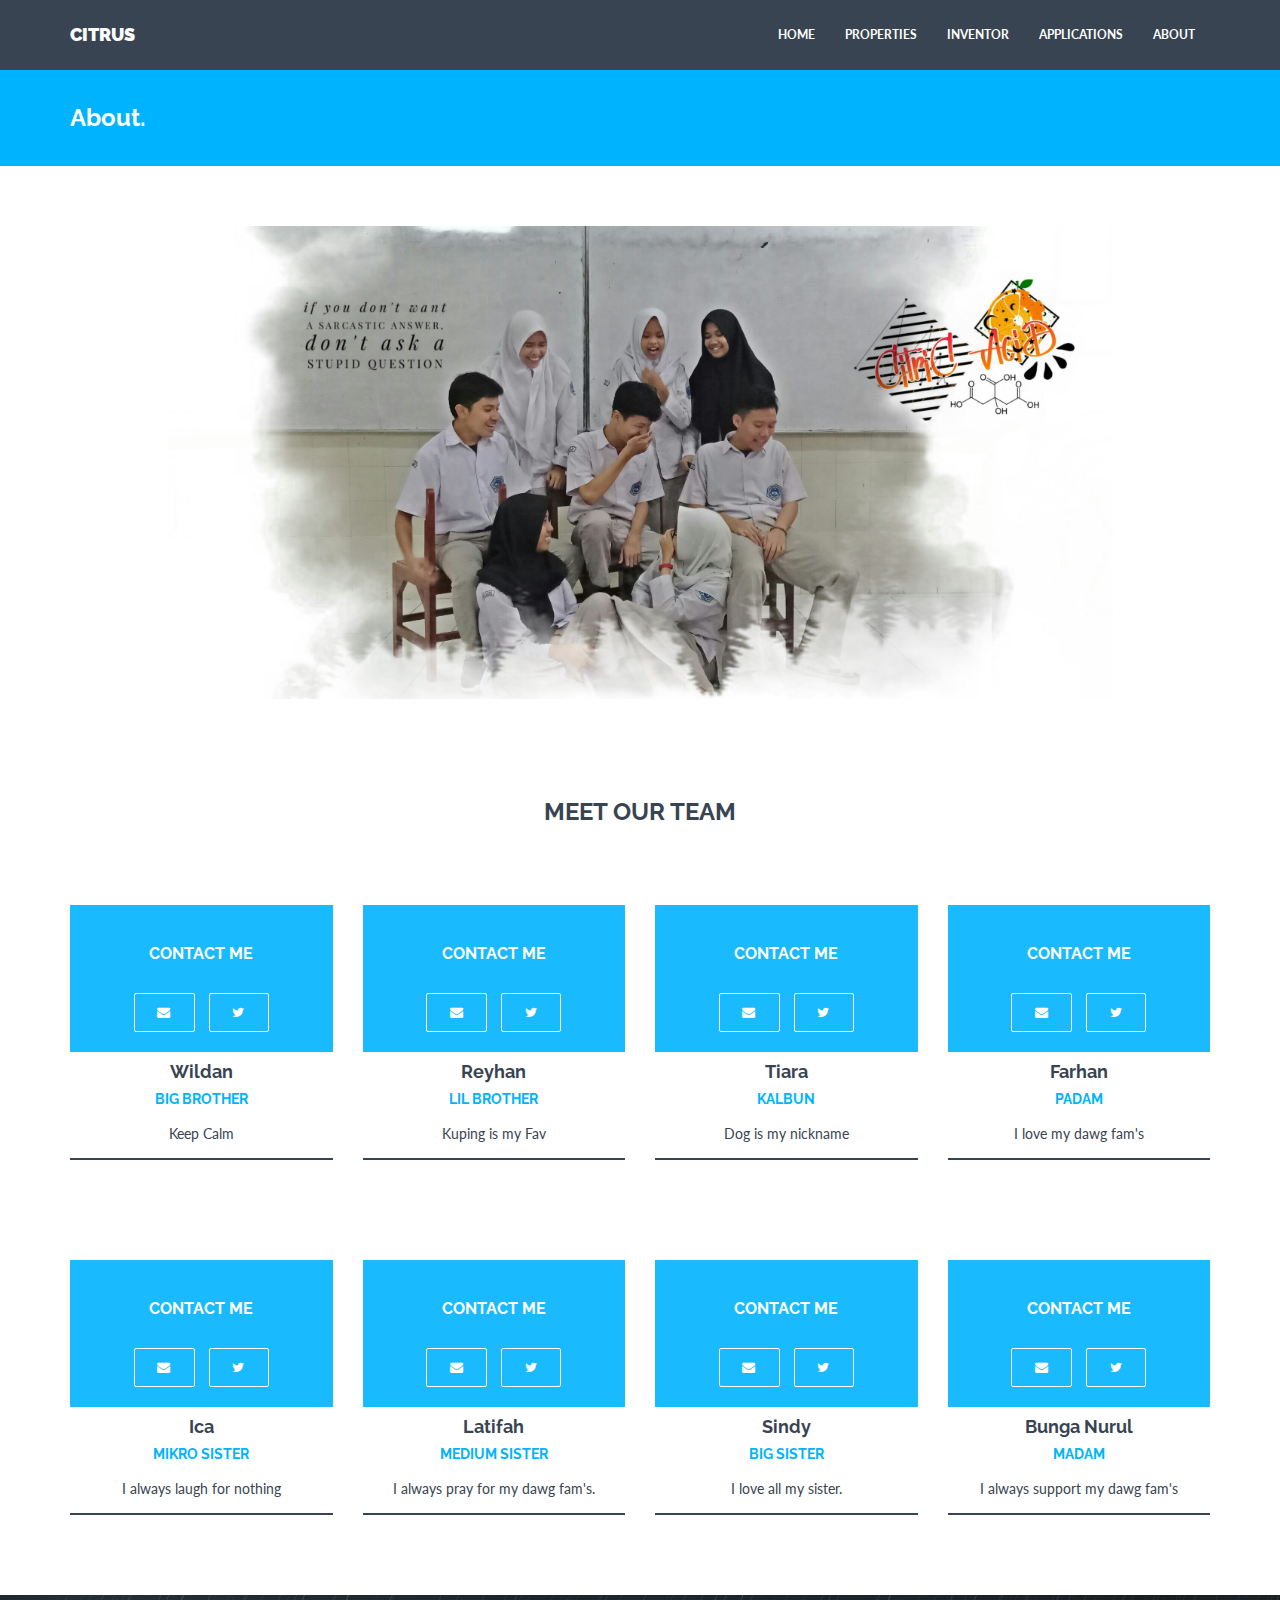
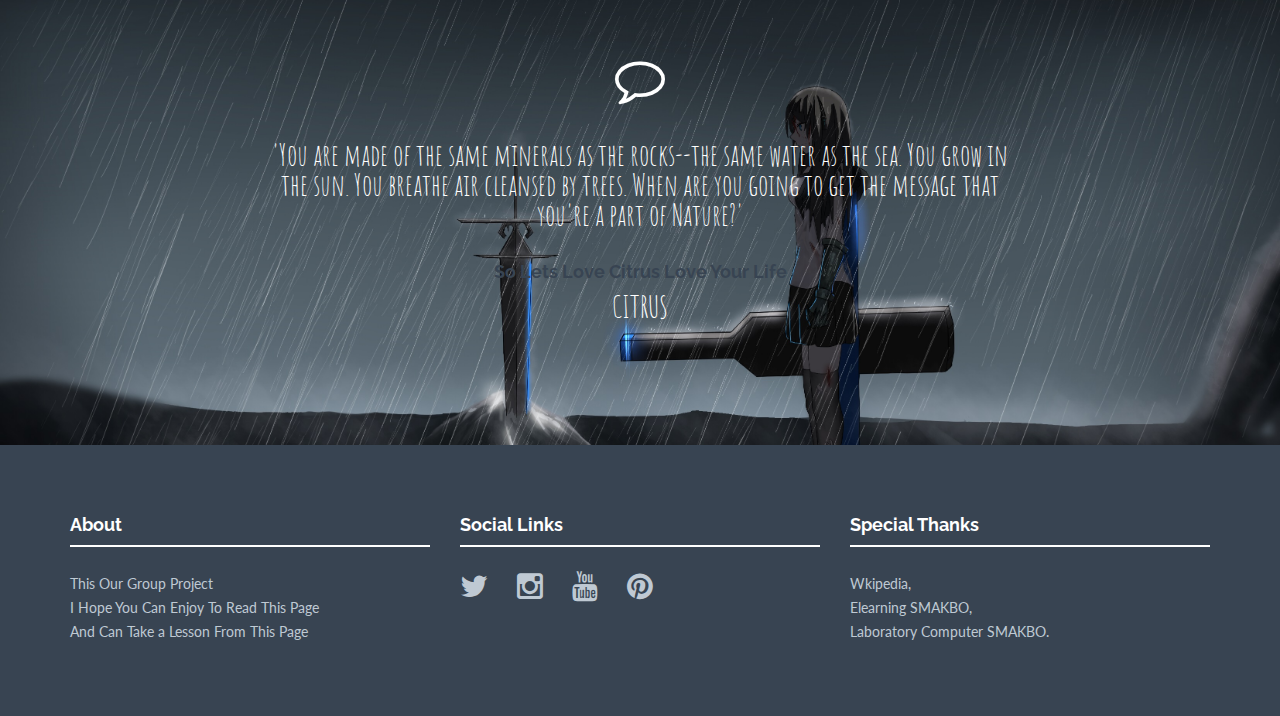
==== commit 649bf4d8: "Add files via upload" ====
--- a/about.html
+++ b/about.html
@@ -92,7 +92,7 @@
 						<div class="bg a0" data-animate="fadeIn">
                             <h3 class="a1" data-animate="fadeInDown">Contact Me</h3>
                             <a href="#" class="dmbutton a2" data-animate="fadeInUp"><i class="fa fa-envelope"></i></a>
-                            <a href="#" class="dmbutton a2" data-animate="fadeInUp"><i class="fa fa-twitter"></i></a>
+                            <a href="https://www.instagram.com/rayhandrei/" class="dmbutton a2" data-animate="fadeInUp"><i class="fa fa-twitter"></i></a>
                     	</div><!-- he bg -->
 					</div><!-- he view -->		
 				</div><!-- he wrap -->
@@ -109,7 +109,7 @@
 						<div class="bg a0" data-animate="fadeIn">
                             <h3 class="a1" data-animate="fadeInDown">Contact Me</h3>
                             <a href="#" class="dmbutton a2" data-animate="fadeInUp"><i class="fa fa-envelope"></i></a>
-                            <a href="#" class="dmbutton a2" data-animate="fadeInUp"><i class="fa fa-twitter"></i></a>
+                            <a href="https://www.instagram.com/ararawrr/" class="dmbutton a2" data-animate="fadeInUp"><i class="fa fa-twitter"></i></a>
                     	</div><!-- he bg -->
 					</div><!-- he view -->		
 				</div><!-- he wrap -->
@@ -126,7 +126,7 @@
 						<div class="bg a0" data-animate="fadeIn">
                             <h3 class="a1" data-animate="fadeInDown">Contact Me</h3>
                             <a href="#" class="dmbutton a2" data-animate="fadeInUp"><i class="fa fa-envelope"></i></a>
-                            <a href="#" class="dmbutton a2" data-animate="fadeInUp"><i class="fa fa-twitter"></i></a>
+                            <a href="https://www.instagram.com/mfarhanf13/" class="dmbutton a2" data-animate="fadeInUp"><i class="fa fa-twitter"></i></a>
                     	</div><!-- he bg -->
 					</div><!-- he view -->		
 				</div><!-- he wrap -->
@@ -150,11 +150,11 @@
 						<div class="bg a0" data-animate="fadeIn">
                             <h3 class="a1" data-animate="fadeInDown">Contact Me</h3>
                             <a href="#" class="dmbutton a2" data-animate="fadeInUp"><i class="fa fa-envelope"></i></a>
-                            <a href="#" class="dmbutton a2" data-animate="fadeInUp"><i class="fa fa-twitter"></i></a>
-                    	</div><!-- he bg -->
-					</div><!-- he view -->		
-				</div><!-- he wrap -->
-				<h4>Icha</h4>
+                            <a href="https://www.instagram.com/anissarahay_/" class="dmbutton a2" data-animate="fadeInUp"><i class="fa fa-twitter"></i></a>
+                    	</div><!-- he bg -->
+					</div><!-- he view -->		
+				</div><!-- he wrap -->
+				<h4>Ica</h4>
 				<h5 class="ctitle">MIKRO SISTER</h5>
 				<p>I always laugh for nothing </p>
 				<div class="hline"></div>
@@ -167,7 +167,7 @@
 						<div class="bg a0" data-animate="fadeIn">
                             <h3 class="a1" data-animate="fadeInDown">Contact Me</h3>
                             <a href="#" class="dmbutton a2" data-animate="fadeInUp"><i class="fa fa-envelope"></i></a>
-                            <a href="#" class="dmbutton a2" data-animate="fadeInUp"><i class="fa fa-twitter"></i></a>
+                            <a href="https://www.instagram.com/leasashakira/" class="dmbutton a2" data-animate="fadeInUp"><i class="fa fa-twitter"></i></a>
                     	</div><!-- he bg -->
 					</div><!-- he view -->		
 				</div><!-- he wrap -->
@@ -184,7 +184,7 @@
 						<div class="bg a0" data-animate="fadeIn">
                             <h3 class="a1" data-animate="fadeInDown">Contact Me</h3>
                             <a href="#" class="dmbutton a2" data-animate="fadeInUp"><i class="fa fa-envelope"></i></a>
-                            <a href="#" class="dmbutton a2" data-animate="fadeInUp"><i class="fa fa-twitter"></i></a>
+                            <a href="https://www.instagram.com/sindysafitrii/" class="dmbutton a2" data-animate="fadeInUp"><i class="fa fa-twitter"></i></a>
                     	</div><!-- he bg -->
 					</div><!-- he view -->		
 				</div><!-- he wrap -->
@@ -201,7 +201,7 @@
 						<div class="bg a0" data-animate="fadeIn">
                             <h3 class="a1" data-animate="fadeInDown">Contact Me</h3>
                             <a href="#" class="dmbutton a2" data-animate="fadeInUp"><i class="fa fa-envelope"></i></a>
-                            <a href="#" class="dmbutton a2" data-animate="fadeInUp"><i class="fa fa-twitter"></i></a>
+                            <a href="https://www.instagram.com/buensyf/" class="dmbutton a2" data-animate="fadeInUp"><i class="fa fa-twitter"></i></a>
                     	</div><!-- he bg -->
 					</div><!-- he view -->		
 				</div><!-- he wrap -->
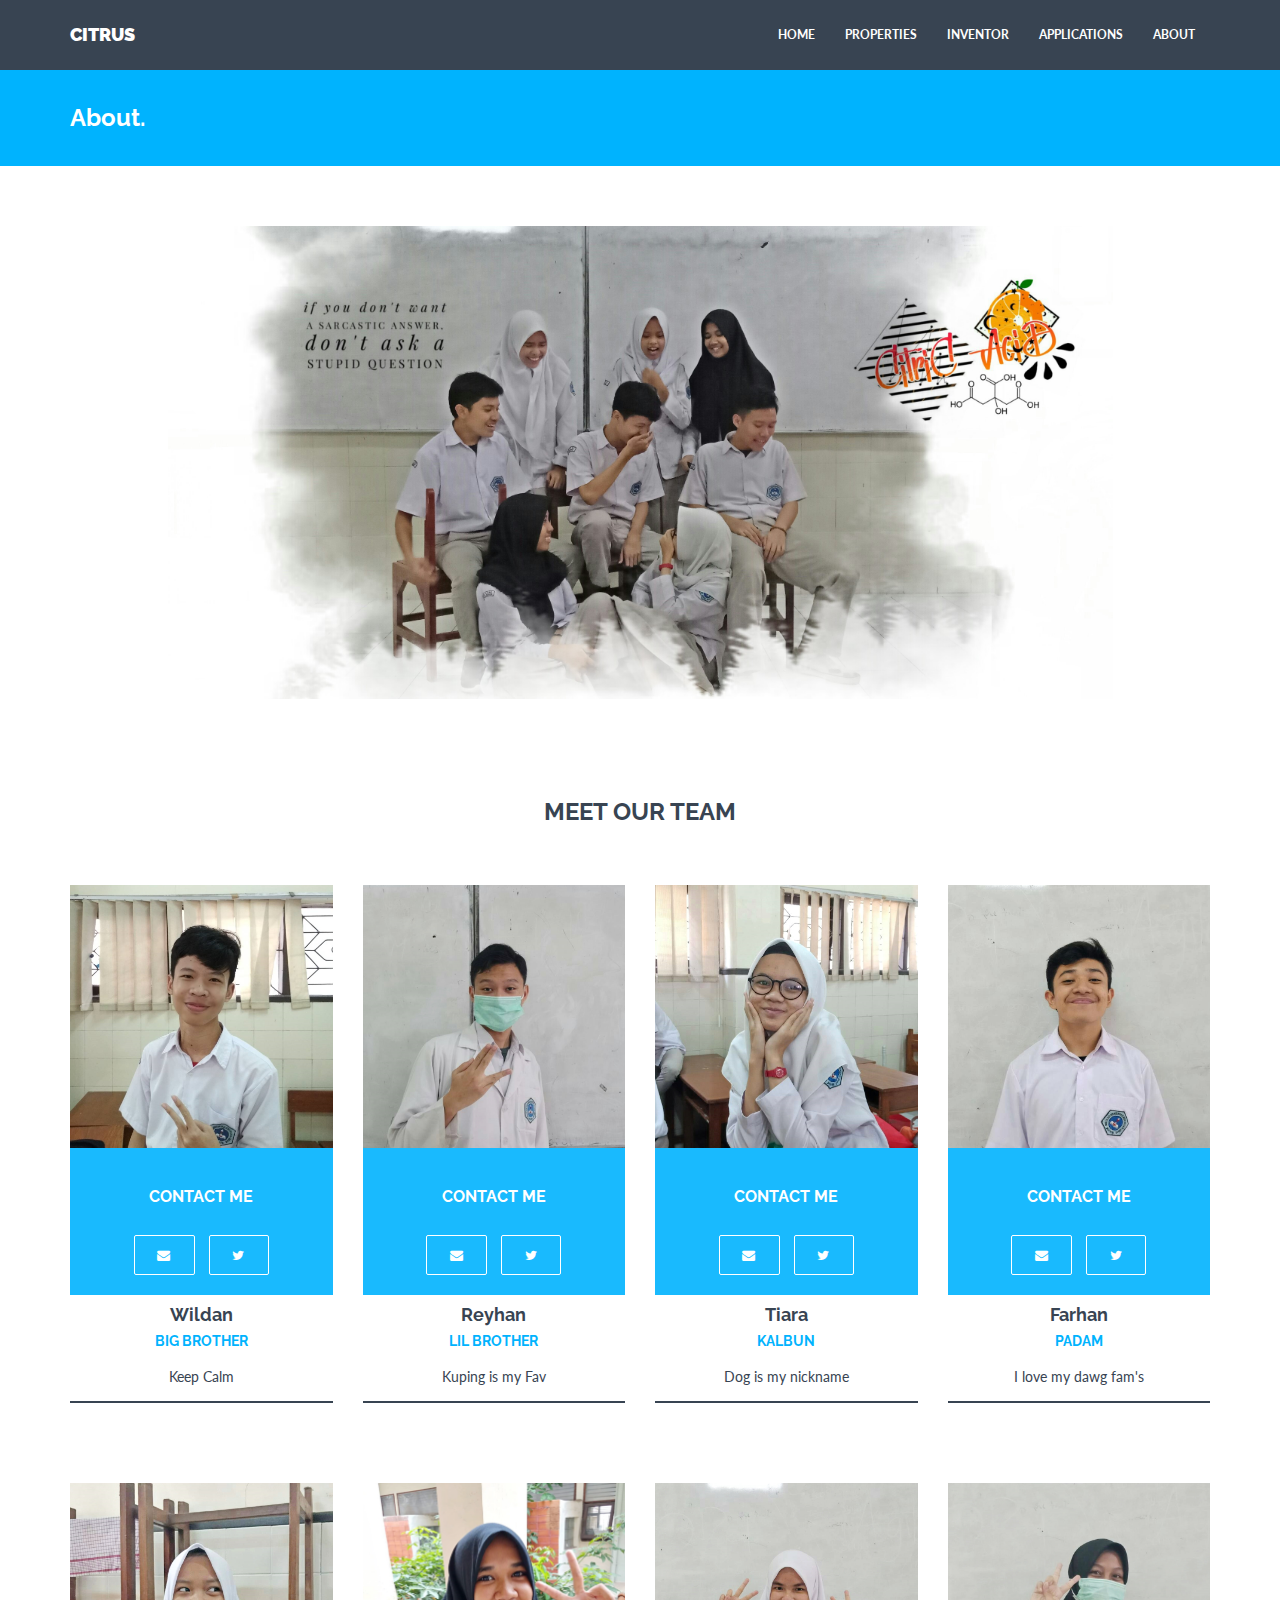
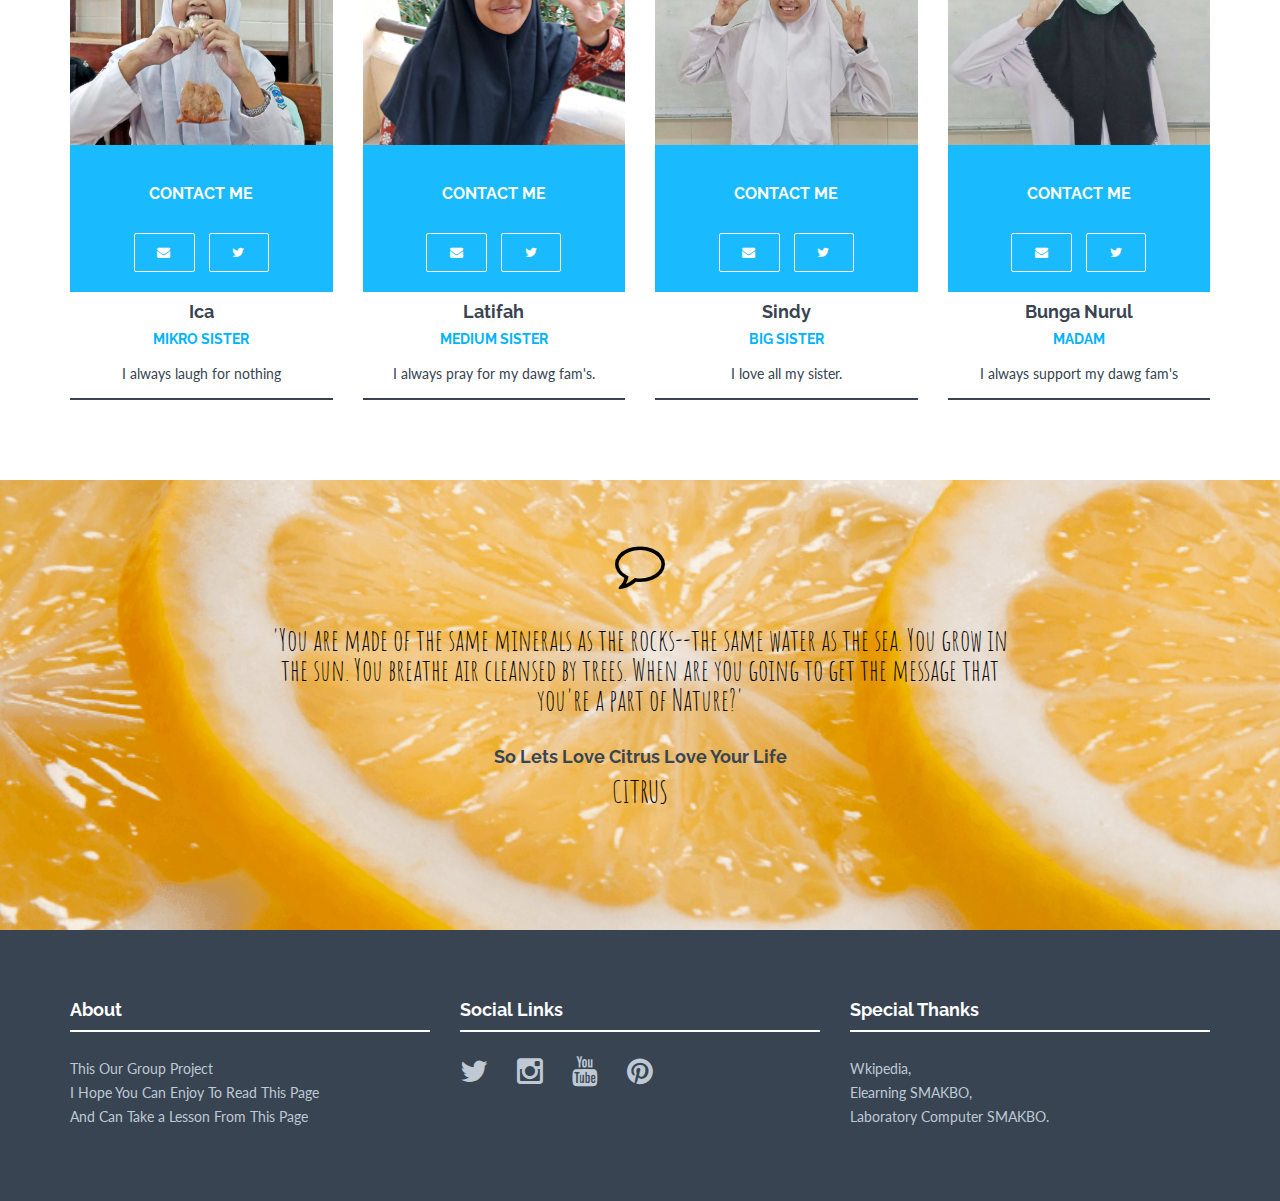
==== commit 888638d5: "Update about.html" ====
--- a/about.html
+++ b/about.html
@@ -74,8 +74,8 @@
 					<div class="he-view">
 						<div class="bg a0" data-animate="fadeIn">
                             <h3 class="a1" data-animate="fadeInDown">Contact Me</h3>
-                            <a href="#" class="dmbutton a2" data-animate="fadeInUp"><i class="fa fa-envelope"></i></a>
-                            <a href="#" class="dmbutton a2" data-animate="fadeInUp"><i class="fa fa-twitter"></i></a>
+                            <a href="https://m.facebook.com/Muhammad.Wildan.Firdaus1?ref_component=mbasic_home_header&ref_page=%2Fwap%2Fhome.php&refid=7&_rdc=1&_rdr&refsrc=https%3A%2F%2Fmobile.facebook.com%2FMuhammad.Wildan.Firdaus1" class="dmbutton a2" data-animate="fadeInUp"><i class="fa fa-envelope"></i></a>
+                            <a href="https://api.whatsapp.com/send?phone=6285692045695" class="dmbutton a2" data-animate="fadeInUp"><i class="fa fa-twitter"></i></a>
                     	</div><!-- he bg -->
 					</div><!-- he view -->		
 				</div><!-- he wrap -->
--- a/css/style.css
+++ b/css/style.css
@@ -291,7 +291,7 @@
 /* Testimonials Wrap */
 #twrap {	 
 
-	background: url(../img/t-back.jpg) no-repeat center top;
+	background: url(../img/lemonbuen.png) no-repeat center top;
 	margin-top: 0px;
 	padding-top:60px;
 	text-align:center;
@@ -313,14 +313,14 @@
 
 #twrap i {
 	font-size: 50px;
-	color: white;
+	color: black;
 	margin-bottom: 25px;
  
 }
 
 #twrap p {
 	font-family: 'Amatic SC', cursive;
-	color: white;
+	color: black;
 	font-size: 30px;
 	line-height: 30px;
 }
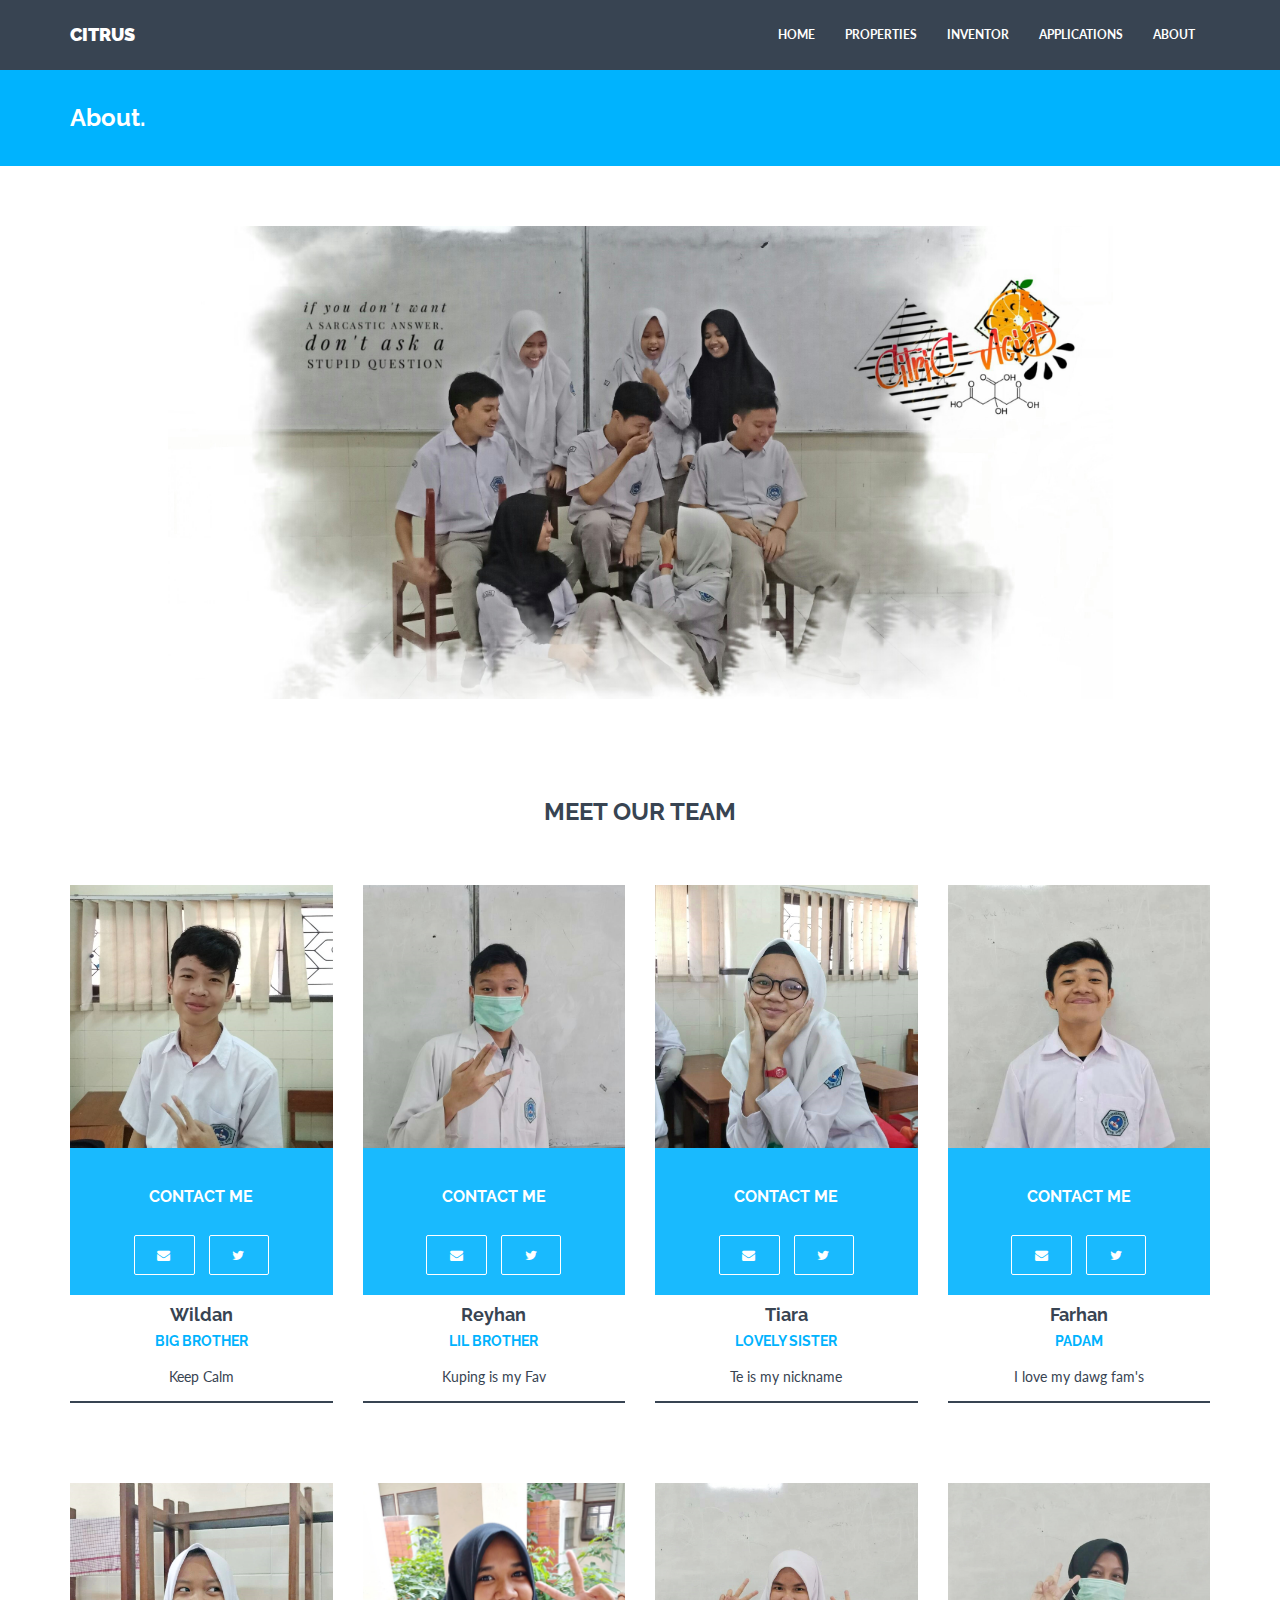
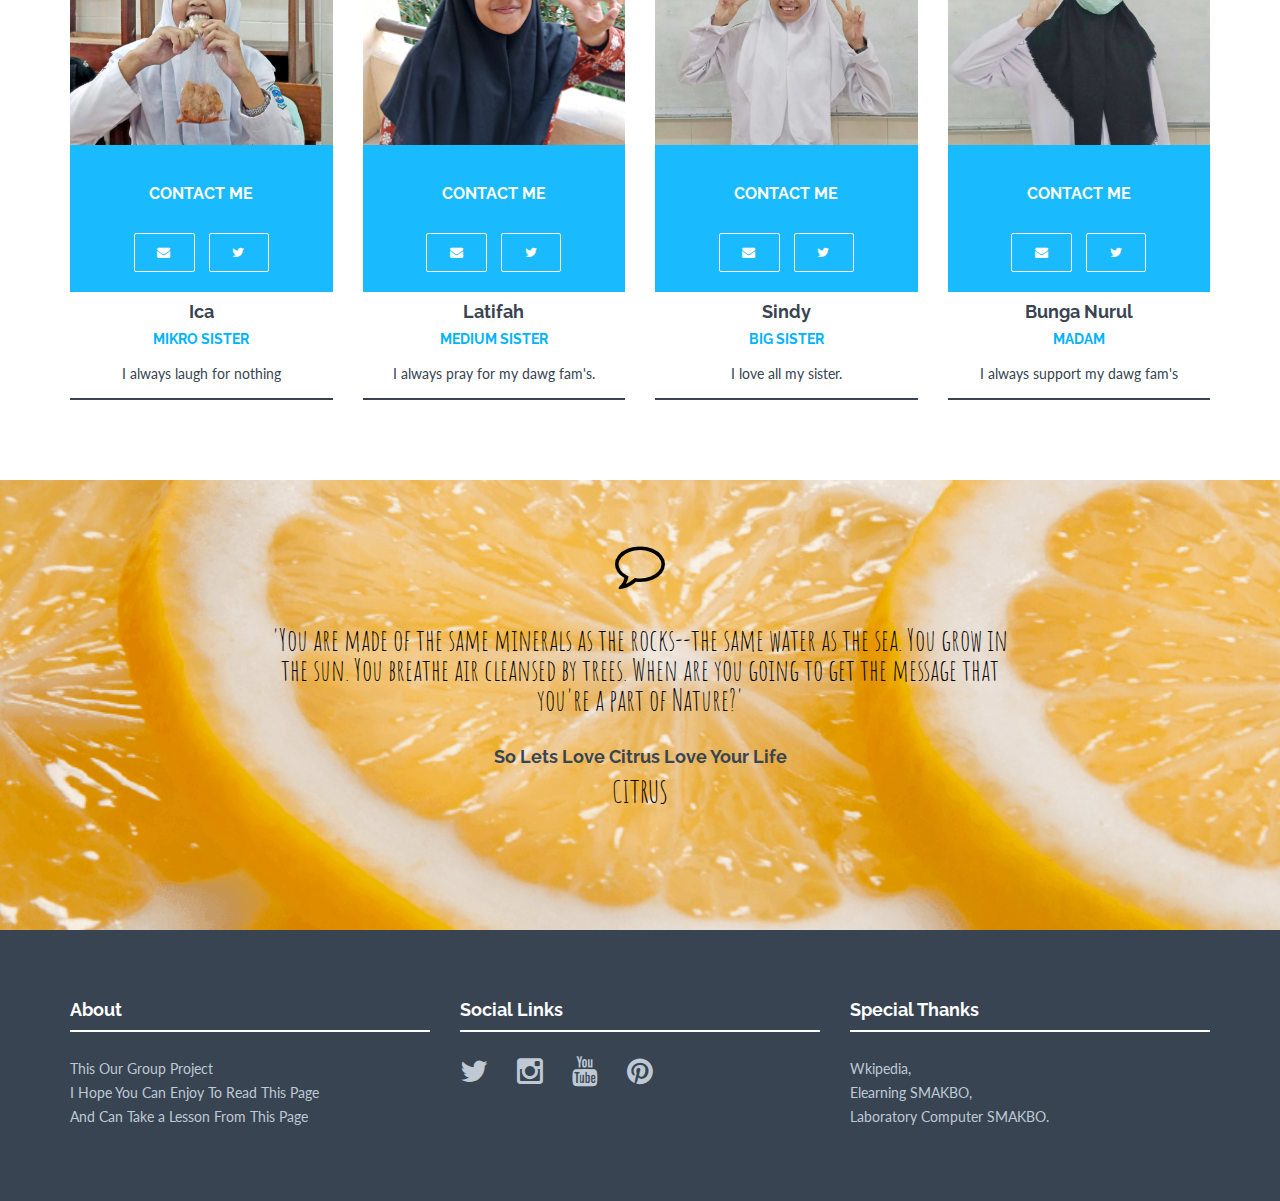
==== commit 0a724d6f: "Update about.html" ====
--- a/about.html
+++ b/about.html
@@ -114,8 +114,8 @@
 					</div><!-- he view -->		
 				</div><!-- he wrap -->
 				<h4>Tiara</h4>
-				<h5 class="ctitle">KALBUN</h5>
-				<p>Dog is my nickname</p>
+				<h5 class="ctitle">LOVELY SISTER</h5>
+				<p>Te is my nickname</p>
 				<div class="hline"></div>
 		 	</div><! --/col-lg-3 -->
 
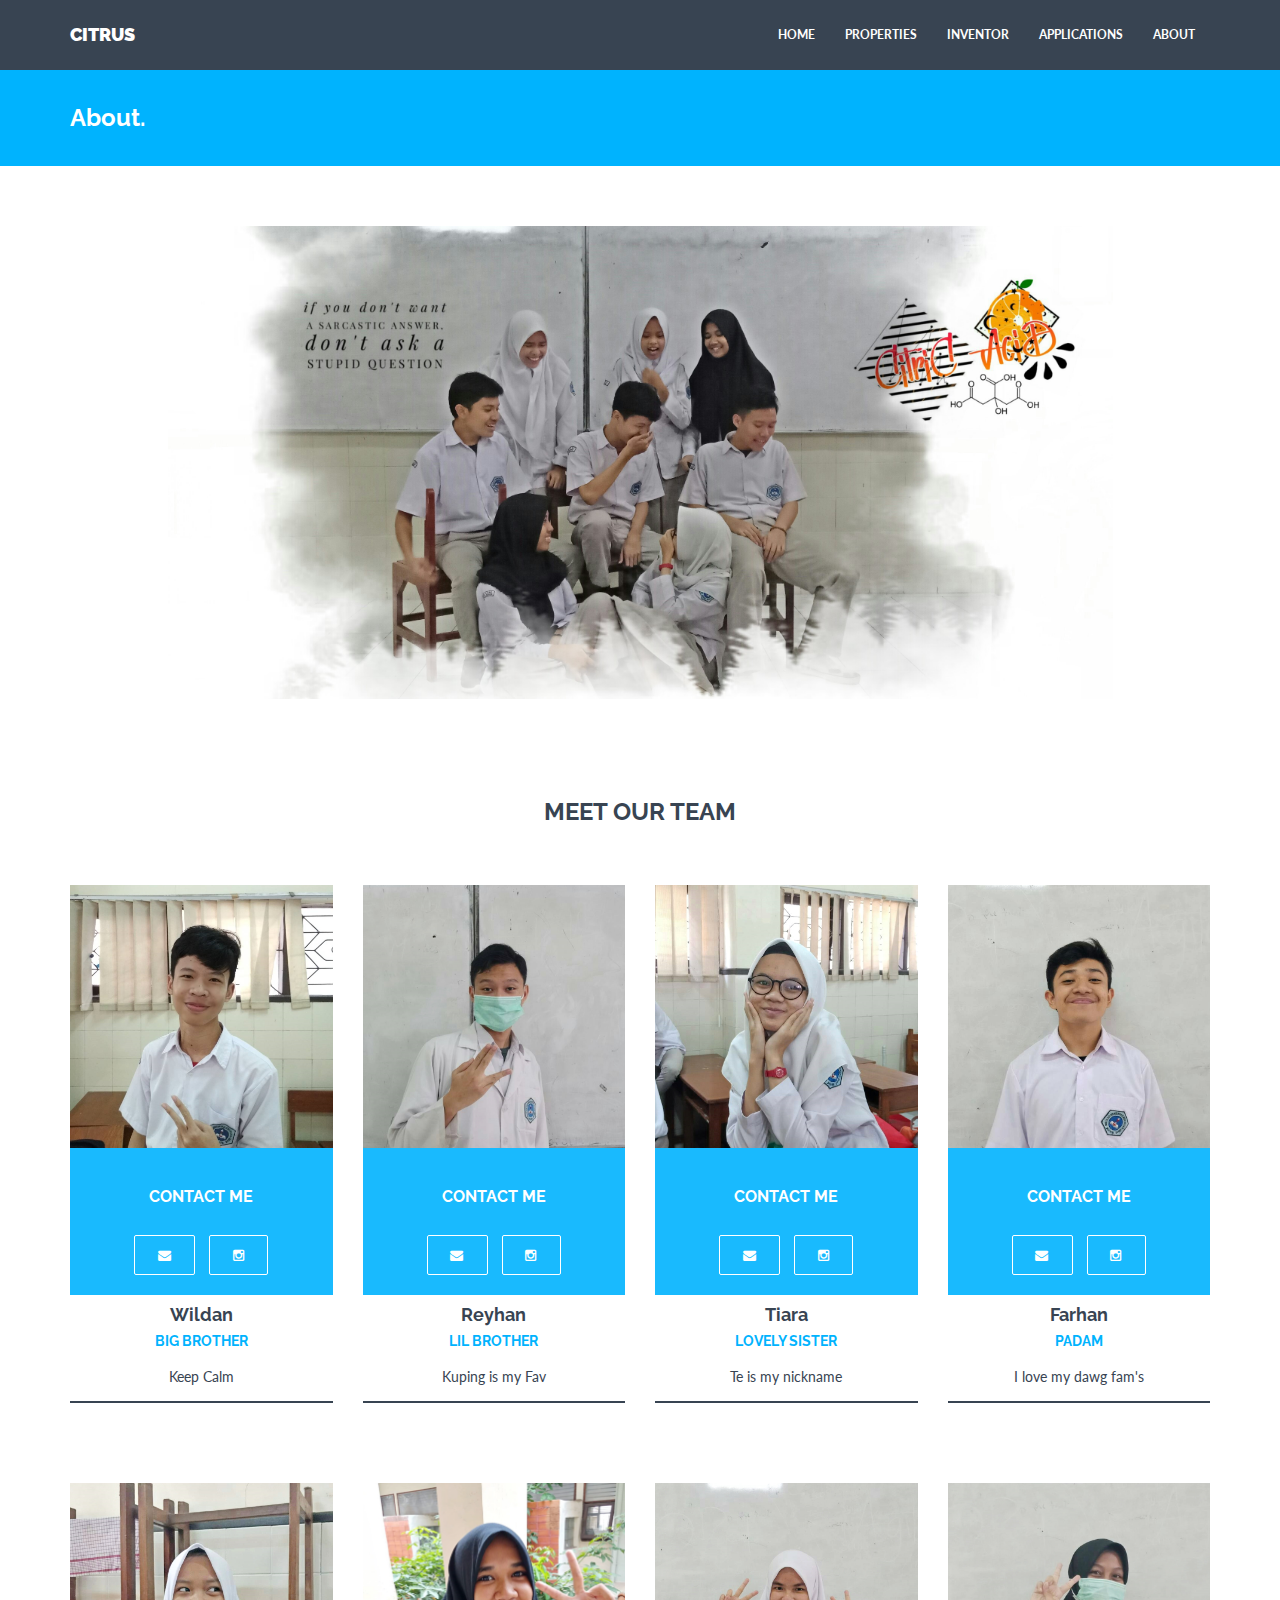
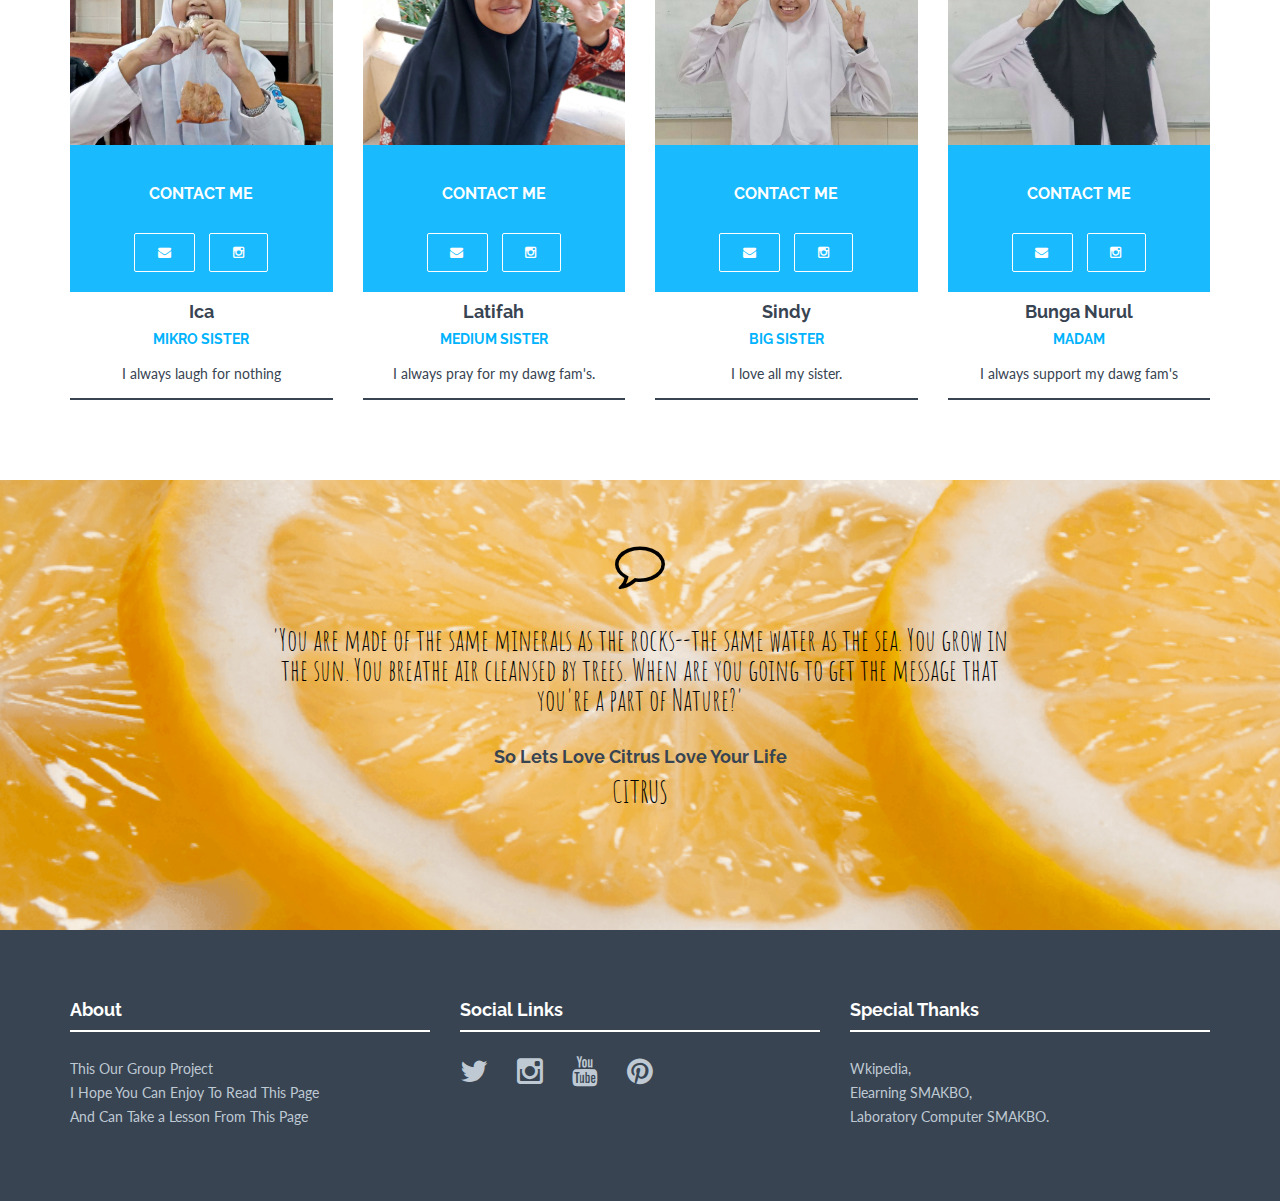
==== commit 841d6e40: "Update about.html" ====
--- a/about.html
+++ b/about.html
@@ -75,7 +75,7 @@
 						<div class="bg a0" data-animate="fadeIn">
                             <h3 class="a1" data-animate="fadeInDown">Contact Me</h3>
                             <a href="https://m.facebook.com/Muhammad.Wildan.Firdaus1?ref_component=mbasic_home_header&ref_page=%2Fwap%2Fhome.php&refid=7&_rdc=1&_rdr&refsrc=https%3A%2F%2Fmobile.facebook.com%2FMuhammad.Wildan.Firdaus1" class="dmbutton a2" data-animate="fadeInUp"><i class="fa fa-envelope"></i></a>
-                            <a href="https://api.whatsapp.com/send?phone=6285692045695" class="dmbutton a2" data-animate="fadeInUp"><i class="fa fa-twitter"></i></a>
+                            <a href="https://api.whatsapp.com/send?phone=6285692045695" class="dmbutton a2" data-animate="fadeInUp"><i class="fa fa-instagram"></i></a>
                     	</div><!-- he bg -->
 					</div><!-- he view -->		
 				</div><!-- he wrap -->
@@ -92,7 +92,7 @@
 						<div class="bg a0" data-animate="fadeIn">
                             <h3 class="a1" data-animate="fadeInDown">Contact Me</h3>
                             <a href="#" class="dmbutton a2" data-animate="fadeInUp"><i class="fa fa-envelope"></i></a>
-                            <a href="https://www.instagram.com/rayhandrei/" class="dmbutton a2" data-animate="fadeInUp"><i class="fa fa-twitter"></i></a>
+                            <a href="https://www.instagram.com/rayhandrei/" class="dmbutton a2" data-animate="fadeInUp"><i class="fa fa-instagram"></i></a>
                     	</div><!-- he bg -->
 					</div><!-- he view -->		
 				</div><!-- he wrap -->
@@ -109,7 +109,7 @@
 						<div class="bg a0" data-animate="fadeIn">
                             <h3 class="a1" data-animate="fadeInDown">Contact Me</h3>
                             <a href="#" class="dmbutton a2" data-animate="fadeInUp"><i class="fa fa-envelope"></i></a>
-                            <a href="https://www.instagram.com/ararawrr/" class="dmbutton a2" data-animate="fadeInUp"><i class="fa fa-twitter"></i></a>
+                            <a href="https://www.instagram.com/ararawrr/" class="dmbutton a2" data-animate="fadeInUp"><i class="fa fa-instagram"></i></a>
                     	</div><!-- he bg -->
 					</div><!-- he view -->		
 				</div><!-- he wrap -->
@@ -126,7 +126,7 @@
 						<div class="bg a0" data-animate="fadeIn">
                             <h3 class="a1" data-animate="fadeInDown">Contact Me</h3>
                             <a href="#" class="dmbutton a2" data-animate="fadeInUp"><i class="fa fa-envelope"></i></a>
-                            <a href="https://www.instagram.com/mfarhanf13/" class="dmbutton a2" data-animate="fadeInUp"><i class="fa fa-twitter"></i></a>
+                            <a href="https://www.instagram.com/mfarhanf13/" class="dmbutton a2" data-animate="fadeInUp"><i class="fa fa-instagram"></i></a>
                     	</div><!-- he bg -->
 					</div><!-- he view -->		
 				</div><!-- he wrap -->
@@ -150,7 +150,7 @@
 						<div class="bg a0" data-animate="fadeIn">
                             <h3 class="a1" data-animate="fadeInDown">Contact Me</h3>
                             <a href="#" class="dmbutton a2" data-animate="fadeInUp"><i class="fa fa-envelope"></i></a>
-                            <a href="https://www.instagram.com/anissarahay_/" class="dmbutton a2" data-animate="fadeInUp"><i class="fa fa-twitter"></i></a>
+                            <a href="https://www.instagram.com/anissarahay_/" class="dmbutton a2" data-animate="fadeInUp"><i class="fa fa-instagram"></i></a>
                     	</div><!-- he bg -->
 					</div><!-- he view -->		
 				</div><!-- he wrap -->
@@ -167,7 +167,7 @@
 						<div class="bg a0" data-animate="fadeIn">
                             <h3 class="a1" data-animate="fadeInDown">Contact Me</h3>
                             <a href="#" class="dmbutton a2" data-animate="fadeInUp"><i class="fa fa-envelope"></i></a>
-                            <a href="https://www.instagram.com/leasashakira/" class="dmbutton a2" data-animate="fadeInUp"><i class="fa fa-twitter"></i></a>
+                            <a href="https://www.instagram.com/leasashakira/" class="dmbutton a2" data-animate="fadeInUp"><i class="fa fa-instagram"></i></a>
                     	</div><!-- he bg -->
 					</div><!-- he view -->		
 				</div><!-- he wrap -->
@@ -184,7 +184,7 @@
 						<div class="bg a0" data-animate="fadeIn">
                             <h3 class="a1" data-animate="fadeInDown">Contact Me</h3>
                             <a href="#" class="dmbutton a2" data-animate="fadeInUp"><i class="fa fa-envelope"></i></a>
-                            <a href="https://www.instagram.com/sindysafitrii/" class="dmbutton a2" data-animate="fadeInUp"><i class="fa fa-twitter"></i></a>
+                            <a href="https://www.instagram.com/sindysafitrii/" class="dmbutton a2" data-animate="fadeInUp"><i class="fa fa-instagram"></i></a>
                     	</div><!-- he bg -->
 					</div><!-- he view -->		
 				</div><!-- he wrap -->
@@ -201,7 +201,7 @@
 						<div class="bg a0" data-animate="fadeIn">
                             <h3 class="a1" data-animate="fadeInDown">Contact Me</h3>
                             <a href="#" class="dmbutton a2" data-animate="fadeInUp"><i class="fa fa-envelope"></i></a>
-                            <a href="https://www.instagram.com/buensyf/" class="dmbutton a2" data-animate="fadeInUp"><i class="fa fa-twitter"></i></a>
+                            <a href="https://www.instagram.com/buensyf/" class="dmbutton a2" data-animate="fadeInUp"><i class="fa fa-instagram"></i></a>
                     	</div><!-- he bg -->
 					</div><!-- he view -->		
 				</div><!-- he wrap -->
